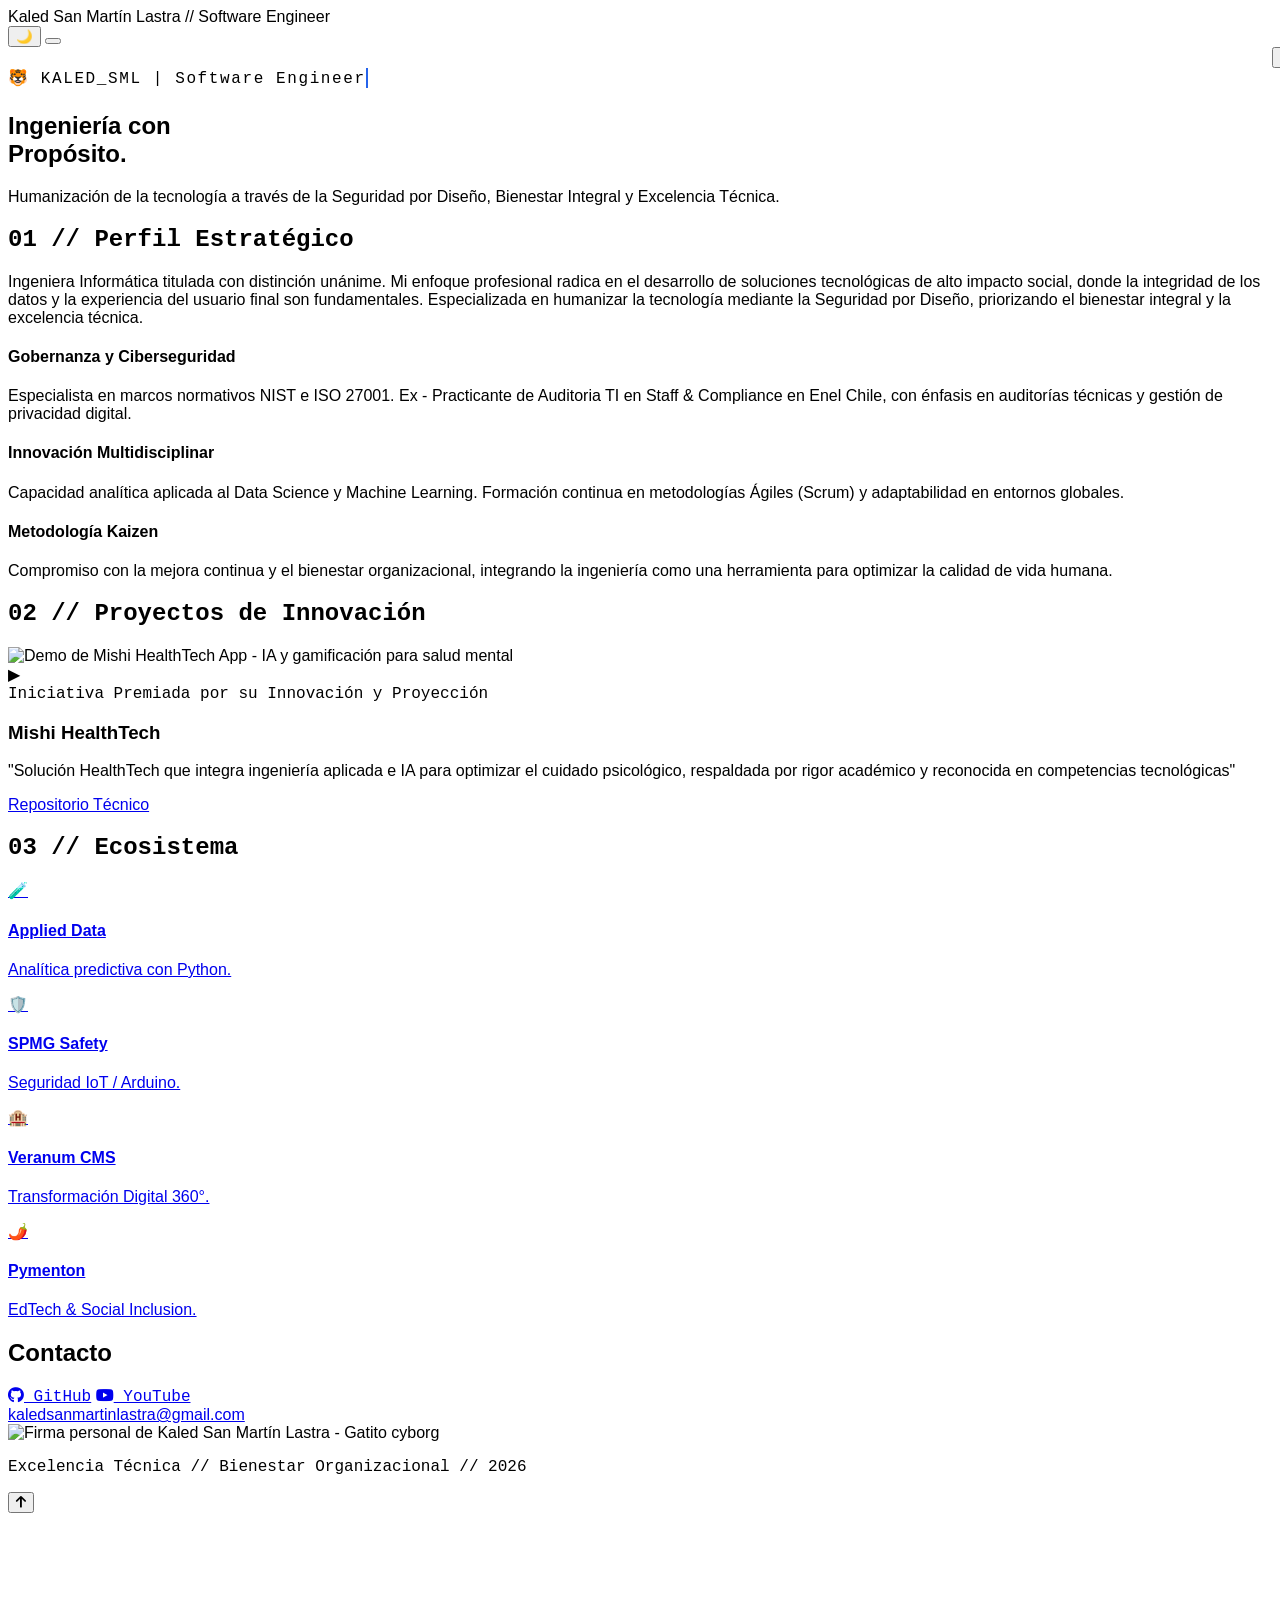
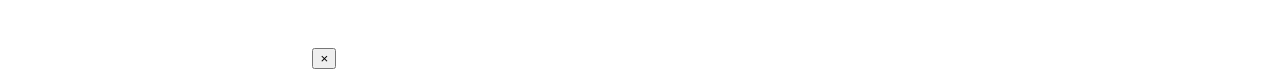
==== index.html @ 6e87f883 "Update index.html" ====
<!DOCTYPE html>
<html lang="es" class="scroll-smooth">
<head>
    <meta name="google-site-verification" content="Euw-0Ri5TtSbGVqYQpgrXWBFCzOU_XBJR-5GvCoIBpc" />
    <meta charset="UTF-8">
    <meta name="viewport" content="width=device-width, initial-scale=1.0">
    <title>Kaled San Martín Lastra — Portafolio Profesional | Ingeniería con Propósito</title>
    <meta name="description" content="Portafolio de Kaled San Martín Lastra, ingeniera altruista especializada en humanizar la tecnología con seguridad por diseño, bienestar y proyectos éticos como Mishi HealthTech.">
    <meta name="keywords" content="ingeniería informática, altruismo tecnológico, seguridad por diseño, bienestar digital, proyectos salud mental, data science ética, desarrollo sostenible, Kaled San Martín Lastra">
    <meta name="author" content="Kaled San Martín Lastra">
    <meta name="robots" content="index, follow">
    <!-- Open Graph para redes sociales -->
    <meta property="og:title" content="Kaled San Martín Lastra — Portafolio Profesional">
    <meta property="og:description" content="Ingeniera altruista que humaniza la tecnología con propósito, bienestar y ética. Proyectos como Mishi HealthTech y más.">
    <meta property="og:image" content="https://tu-imagen-de-portada.jpg"> <!-- Cambia por una imagen real -->
    <meta property="og:url" content="https://tu-dominio.github.io">
    <meta property="og:type" content="website">
    <!-- Twitter Card -->
    <meta name="twitter:card" content="summary_large_image">
    <meta name="twitter:title" content="Kaled San Martín Lastra — Portafolio Profesional">
    <meta name="twitter:description" content="Humanizando la tecnología con altruismo y ética.">
    <meta name="twitter:image" content="https://tu-imagen-de-portada.jpg">
    <script src="https://cdn.tailwindcss.com"></script>
    <link href="https://fonts.googleapis.com" rel="stylesheet">
    <script>
        tailwind.config = {
            darkMode: 'class',
            theme: { extend: { colors: { brand: '#2563eb' } } }
        }
    </script>
    <style>
        body { font-family: 'Inter', sans-serif; transition: background-color 0.3s, color 0.3s; }
        .mono { font-family: 'Fira Code', monospace; }
        .menu-open { transform: translateX(0); }
        .menu-close { transform: translateX(100%); }
        
        /* Animación Typewriter Nativa */
        .typewriter {
            display: inline-block;
            overflow: hidden;
            border-right: .15em solid #2563eb;
            white-space: nowrap;
            margin: 0 auto;
            letter-spacing: .10em;
            animation: 
              typing 3.5s steps(30, end),
              blink-caret .75s step-end infinite;
        }
        @keyframes typing { from { width: 0 } to { width: 100% } }
        @keyframes blink-caret { from, to { border-color: transparent } 50% { border-color: #2563eb; } }
    </style>
</head>
<body class="bg-white text-zinc-900 dark:bg-zinc-950 dark:text-zinc-100">

    <!-- NAV PERSISTENTE -->
    <nav class="fixed top-0 left-0 w-full z-40 p-8 flex justify-between items-center pointer-events-none">
        <div class="pointer-events-auto text-sm font-black uppercase tracking-tighter border-b-2 border-current">
            Kaled San Martín Lastra <span class="text-zinc-400 font-light ml-2">// Software Engineer</span>
        </div>
        <div class="pointer-events-auto flex items-center space-x-4">
            <button onclick="toggleDarkMode()" class="p-2 rounded-full bg-white/90 dark:bg-zinc-900/90 backdrop-blur-sm border border-zinc-200 dark:border-zinc-800 shadow-sm transition-transform hover:scale-110">
                <span id="theme-icon">🌙</span>
            </button>
            <button onclick="toggleMenu()" class="p-2 bg-white dark:bg-zinc-900 rounded-lg border border-zinc-200 dark:border-zinc-800 shadow-lg">
                <div class="w-6 h-0.5 bg-current mb-1.5 transition-all"></div>
                <div class="w-6 h-0.5 bg-current"></div>
            </button>
        </div>
    </nav>

<!-- MENÚ OVERLAY (FONDO SÓLIDO) -->
<div id="menu" class="fixed inset-0 bg-black/60 backdrop-blur-sm z-50 flex flex-col items-center justify-center space-y-8 text-4xl font-bold transition-transform duration-500 menu-close">
    <button onclick="toggleMenu()" class="absolute top-8 right-8 text-white text-3xl font-bold bg-black/50 rounded-full w-12 h-12 flex items-center justify-center hover:bg-black/70 transition">×</button>
    <a href="#inicio" onclick="toggleMenu()" class="hover:text-brand hover:shadow-lg hover:shadow-brand/50 transition-all duration-300 tracking-tighter">Inicio</a>
    <a href="#perfil" onclick="toggleMenu()" class="hover:text-brand hover:shadow-lg hover:shadow-brand/50 transition-all duration-300 tracking-tighter">Perfil Profesional</a>
    <a href="#mishi" onclick="toggleMenu()" class="hover:text-brand hover:shadow-lg hover:shadow-brand/50 transition-all duration-300 tracking-tighter">Mishi (HealthTech)</a>
    <a href="#ecosistema" onclick="toggleMenu()" class="hover:text-brand hover:shadow-lg hover:shadow-brand/50 transition-all duration-300 tracking-tighter">Ecosistema</a>

<a href="cv.html" class="text-xl text-white border-2 border-brand bg-brand/20 px-10 py-3 rounded-full mt-10 hover:bg-brand hover:text-white transition-all duration-300 shadow-lg shadow-brand/30">
    Descargar CV PDF
</a>
</div>

    <main class="max-w-6xl mx-auto px-8">
        
        <!-- HERO SECTION -->
        <section id="inicio" class="pt-48 pb-32 border-b border-zinc-100 dark:border-zinc-900">
            <div class="mb-10 min-h-[40px] flex items-center">
                <span class="typewriter mono text-brand font-bold text-xl md:text-2xl">
                    🐯 KALED_SML | Software Engineer
                </span>
            </div>
            <h1 class="text-7xl md:text-9xl font-extrabold tracking-tighter mb-10 leading-[0.85]">
                Ingeniería con <br> <span class="text-brand italic">Propósito.</span>
            </h1>
            <p class="text-xl md:text-3xl max-w-3xl text-zinc-500 dark:text-zinc-400 font-light leading-relaxed">
                Humanización de la tecnología a través de la Seguridad por Diseño, Bienestar Integral y Excelencia Técnica.
            </p>
        </section>

        <!-- SECCIÓN SOBRE MÍ (TONO PROFESIONAL) -->
        <section id="perfil" class="py-32 border-b border-zinc-100 dark:border-zinc-900">
            <h2 class="mono text-[10px] uppercase tracking-[0.4em] text-zinc-400 mb-16 italic font-bold">01 // Perfil Estratégico</h2>
            <div class="grid md:grid-cols-2 gap-16 items-start">
                <div class="text-2xl font-light leading-relaxed">
                    Ingeniera Informática titulada con distinción unánime. Mi enfoque profesional radica en el desarrollo de soluciones tecnológicas de alto impacto social, donde la integridad de los datos y la experiencia del usuario final son fundamentales. Especializada en humanizar la tecnología mediante la Seguridad por Diseño, priorizando el bienestar integral y la excelencia técnica.
                </div>
                <div class="space-y-12">
                    <div>
                        <h4 class="font-bold text-xs uppercase tracking-[0.2em] text-brand mb-4">Gobernanza y Ciberseguridad</h4>
                        <p class="text-zinc-500 dark:text-zinc-400 text-sm leading-relaxed">Especialista en marcos normativos NIST e ISO 27001. Ex - Practicante de Auditoria TI en Staff & Compliance en Enel Chile, con énfasis en auditorías técnicas y gestión de privacidad digital.</p>
                    </div>
                    <div>
                        <h4 class="font-bold text-xs uppercase tracking-[0.2em] text-brand mb-4">Innovación Multidisciplinar</h4>
                        <p class="text-zinc-500 dark:text-zinc-400 text-sm leading-relaxed">Capacidad analítica aplicada al Data Science y Machine Learning. Formación continua en metodologías Ágiles (Scrum) y adaptabilidad en entornos globales.</p>
                    </div>
                    <div>
                        <h4 class="font-bold text-xs uppercase tracking-[0.2em] text-brand mb-4">Metodología Kaizen</h4>
                        <p class="text-zinc-500 dark:text-zinc-400 text-sm leading-relaxed">Compromiso con la mejora continua y el bienestar organizacional, integrando la ingeniería como una herramienta para optimizar la calidad de vida humana.</p>
                    </div>
                </div>
            </div>
        </section>

        <!-- MISHI (PROYECTO PRINCIPAL) -->
        <section id="mishi" class="py-32">
            <h2 class="mono text-[10px] uppercase tracking-[0.4em] text-zinc-400 mb-16 italic">02 // Proyectos de Innovación</h2>
            <div class="grid md:grid-cols-5 gap-12 items-center">
                <div class="md:col-span-3">
                    <div class="relative overflow-hidden rounded-3xl aspect-video border border-zinc-100 dark:border-zinc-900 shadow-2xl bg-zinc-50 dark:bg-zinc-900 cursor-pointer" onclick="openModal()">
                        <img src="https://img.youtube.com/vi/qPd3npeGM_A/maxresdefault.jpg" alt="Demo de Mishi HealthTech App - IA y gamificación para salud mental" class="absolute inset-0 w-full h-full object-cover">
                        <div class="absolute inset-0 flex items-center justify-center bg-black/10 hover:bg-black/20 transition-all group">
                            <div class="w-20 h-20 bg-white/90 dark:bg-zinc-950/90 rounded-full flex items-center justify-center shadow-2xl group-hover:scale-110 transition-transform">
                                <span class="text-2xl ml-1">▶</span>
                            </div>
                        </div>
                    </div>
                </div>
                <div class="md:col-span-2 space-y-6 text-center md:text-left">
                    <span class="mono text-[10px] text-brand font-bold uppercase tracking-widest bg-blue-50 dark:bg-blue-900/20 px-3 py-1 rounded">Iniciativa Premiada por su Innovación y Proyección</span>
                    <h3 class="text-5xl font-bold tracking-tighter leading-tight">Mishi HealthTech</h3>
                    <p class="text-zinc-500 dark:text-zinc-400 text-lg italic leading-relaxed">
                        "Solución HealthTech que integra ingeniería aplicada e IA para optimizar el cuidado psicológico, respaldada por rigor académico y reconocida en competencias tecnológicas"
                    </p>
                    <a href="https://github.com/KaledSML/Mishi-HealthTech-App" target="_blank" class="inline-block px-10 py-3 bg-brand text-white rounded-full font-bold hover:bg-blue-700 transition shadow-lg shadow-brand/20">Repositorio Técnico</a>
                </div>
            </div>
        </section>

        <!-- OTROS PROYECTOS (GRID) -->
    <section id="ecosistema" class="py-24 border-t border-zinc-100 dark:border-zinc-900">
        <h2 class="mono text-[10px] uppercase tracking-[0.4em] text-zinc-400 mb-12 italic">03 // Ecosistema</h2>
        <div class="grid md:grid-cols-2 lg:grid-cols-4 gap-6">
            <a href="https://github.com/KaledSML/Applied-Data-Science" target="_blank" class="group p-8 border border-zinc-100 dark:border-zinc-900 rounded-2xl hover:border-brand hover:shadow-2xl hover:shadow-brand/20 transition-all duration-300 bg-gradient-to-br from-zinc-50/20 to-zinc-100/20 dark:from-zinc-900/10 dark:to-zinc-800/10 hover:scale-105">
                <div class="text-center">
                <div class="text-4xl mb-4 group-hover:animate-bounce">🧪</div>
                <h4 class="font-bold mb-2 group-hover:text-brand transition-colors">Applied Data</h4>
                <p class="text-xs text-zinc-500 dark:text-zinc-400 italic leading-relaxed">Analítica predictiva con Python.</p>
            </div>
        </a>
        <a href="https://github.com/KaledSML/SPMG-Arduino-Safety-System" target="_blank" class="group p-8 border border-zinc-100 dark:border-zinc-900 rounded-2xl hover:border-brand hover:shadow-2xl hover:shadow-brand/20 transition-all duration-300 bg-gradient-to-br from-zinc-50/20 to-zinc-100/20 dark:from-zinc-900/10 dark:to-zinc-800/10 hover:scale-105">
            <div class="text-center">
                <div class="text-4xl mb-4 group-hover:animate-bounce">🛡️</div>
                <h4 class="font-bold mb-2 group-hover:text-brand transition-colors">SPMG Safety</h4>
                <p class="text-xs text-zinc-500 dark:text-zinc-400 italic leading-relaxed">Seguridad IoT / Arduino.</p>
            </div>
        </a>
        <a href="https://github.com/KaledSML/veranum-hotel-management" target="_blank" class="group p-8 border border-zinc-100 dark:border-zinc-900 rounded-2xl hover:border-brand hover:shadow-2xl hover:shadow-brand/20 transition-all duration-300 bg-gradient-to-br from-zinc-50/20 to-zinc-100/20 dark:from-zinc-900/10 dark:to-zinc-800/10 hover:scale-105">
            <div class="text-center">
                <div class="text-4xl mb-4 group-hover:animate-bounce">🏨</div>
                <h4 class="font-bold mb-2 group-hover:text-brand transition-colors">Veranum CMS</h4>
                <p class="text-xs text-zinc-500 dark:text-zinc-400 italic leading-relaxed">Transformación Digital 360°.</p>
            </div>
        </a>
        <a href="https://github.com/KaledSML/pymenton-edtech-platform" target="_blank" class="group p-8 border border-zinc-100 dark:border-zinc-900 rounded-2xl hover:border-brand hover:shadow-2xl hover:shadow-brand/20 transition-all duration-300 bg-gradient-to-br from-zinc-50/20 to-zinc-100/20 dark:from-zinc-900/10 dark:to-zinc-800/10 hover:scale-105">
            <div class="text-center">
                <div class="text-4xl mb-4 group-hover:animate-bounce">🌶️</div>
                <h4 class="font-bold mb-2 group-hover:text-brand transition-colors">Pymenton</h4>
                <p class="text-xs text-zinc-500 dark:text-zinc-400 italic leading-relaxed">EdTech & Social Inclusion.</p>
            </div>
        </a>
    </div>
</section>
        
    </main>


    
    <!-- FOOTER -->
    <footer class="py-24 bg-gradient-to-t from-zinc-100 to-white dark:from-zinc-900 dark:to-zinc-950 border-t border-zinc-100 dark:border-zinc-900 text-center px-8 animate-fade-in">
        <h2 class="text-4xl md:text-6xl font-extrabold tracking-tighter mb-12 text-brand">Contacto</h2>
        <div class="flex justify-center space-x-12 mb-16">
            <a href="https://github.com/KaledSML" target="_blank" class="text-zinc-500 hover:text-black dark:hover:text-white hover:scale-110 transition-all duration-300 text-sm mono uppercase tracking-widest"><i class="fab fa-github"></i> GitHub</a>
            <a href="https://www.youtube.com/@KaledSML" target="_blank" class="text-zinc-500 hover:text-red-600 hover:scale-110 transition-all duration-300 text-sm mono uppercase tracking-widest"><i class="fab fa-youtube"></i> YouTube</a>
        </div>
        <a href="mailto:kaledsanmartinlastra@gmail.com" class="text-xl md:text-2xl font-light border-b-2 border-brand pb-2 hover:bg-brand hover:text-white hover:shadow-lg hover:shadow-brand/50 transition-all duration-300 px-4 rounded">kaledsanmartinlastra@gmail.com</a>
        <div class="mt-20 flex items-center justify-center space-x-4">
            <img src="https://github.com/KaledSML.png" alt="Firma personal de Kaled San Martín Lastra - Gatito cyborg" class="w-8 h-8 rounded-full border border-brand">
            <p class="mono text-[10px] text-zinc-400 tracking-[0.6em] uppercase">Excelencia Técnica // Bienestar Organizacional // 2026</p>
        </div>
    </footer>

<!-- BOTÓN SCROLL TO TOP -->
<button id="scrollToTop" onclick="scrollToTop()" class="fixed bottom-8 right-8 p-3 bg-zinc-200 dark:bg-zinc-700 text-zinc-600 dark:text-zinc-300 rounded-full shadow-md hover:bg-zinc-300 dark:hover:bg-zinc-600 hover:shadow-lg transition-all duration-200 opacity-0 pointer-events-none">
    <i class="fas fa-arrow-up text-sm"></i>
</button>

    <script>
        // Función para mostrar/ocultar el botón al hacer scroll
        window.addEventListener('scroll', function() {
            const button = document.getElementById('scrollToTop');
            if (window.scrollY > 300) { // Aparece después de 300px de scroll
                button.classList.remove('opacity-0', 'pointer-events-none');
                button.classList.add('opacity-100', 'pointer-events-auto');
            } else {
                button.classList.remove('opacity-100', 'pointer-events-auto');
                button.classList.add('opacity-0', 'pointer-events-none');
            }
        });

        // Función para hacer scroll to top
        function scrollToTop() {
            window.scrollTo({ top: 0, behavior: 'smooth' });
        }
    </script>

    <!-- MODAL PARA VIDEO -->
    <div id="videoModal" class="fixed inset-0 bg-black/80 z-50 flex items-center justify-center hidden">
        <div class="relative w-full max-w-4xl aspect-video bg-black rounded-3xl overflow-hidden">
            <iframe id="videoIframe" src="" title="Demo de Mishi HealthTech App" frameborder="0" allow="accelerometer; autoplay; clipboard-write; encrypted-media; gyroscope; picture-in-picture; web-share" referrerpolicy="strict-origin-when-cross-origin" allowfullscreen class="w-full h-full"></iframe>
            <button onclick="closeModal()" class="absolute top-4 right-4 text-white text-2xl font-bold bg-black/50 rounded-full w-10 h-10 flex items-center justify-center hover:bg-black/70 transition">×</button>
        </div>
    </div>

    <!-- ICONOS -->
    <link rel="stylesheet" href="https://cdnjs.cloudflare.com/ajax/libs/font-awesome/6.0.0/css/all.min.css">

    <script>
        function toggleDarkMode() {
            const html = document.documentElement;
            const icon = document.getElementById('theme-icon');
            if (html.classList.contains('dark')) {
                html.classList.remove('dark');
                icon.innerText = '🌙';
                localStorage.theme = 'light';
            } else {
                html.classList.add('dark');
                icon.innerText = '☀️';
                localStorage.theme = 'dark';
            }
        }
        function toggleMenu() {
            const menu = document.getElementById('menu');
            menu.classList.toggle('menu-close');
            menu.classList.toggle('menu-open');
        }
        function openModal() {
            const modal = document.getElementById('videoModal');
            const iframe = document.getElementById('videoIframe');
            iframe.src = 'https://www.youtube.com/embed/qPd3npeGM_A?si=Tt5i3rxGbwHo2TWi&autoplay=1';
            modal.classList.remove('hidden');
        }
        function closeModal() {
            const modal = document.getElementById('videoModal');
            const iframe = document.getElementById('videoIframe');
            iframe.src = '';
            modal.classList.add('hidden');
        }
        if (localStorage.theme === 'dark' || (!('theme' in localStorage) && window.matchMedia('(prefers-color-scheme: dark)').matches)) {
            document.documentElement.classList.add('dark');
            document.getElementById('theme-icon').innerText = '☀️';
        }
    </script>
</body>
</html>
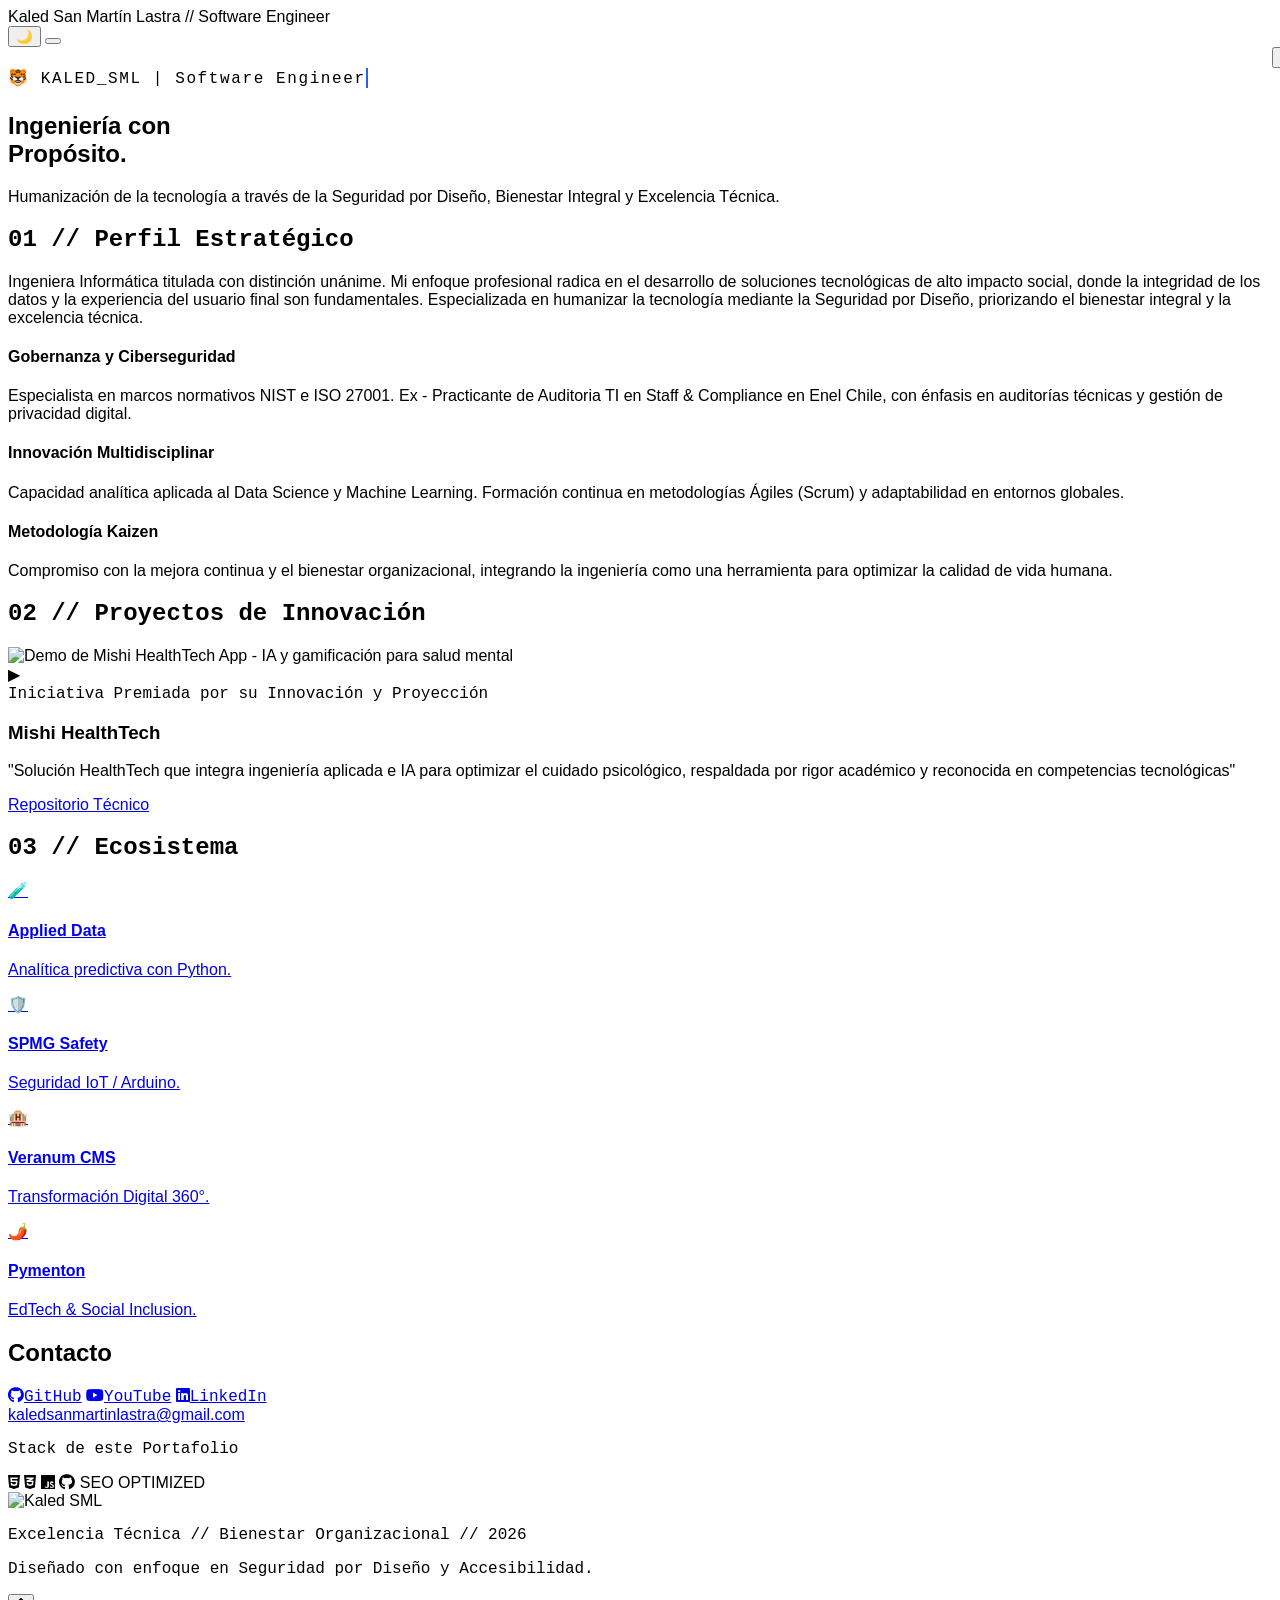
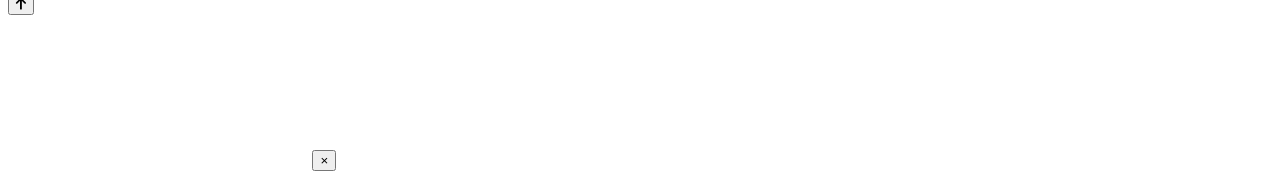
==== commit e56a0f47: "Update index.html" ====
--- a/index.html
+++ b/index.html
@@ -187,16 +187,36 @@
 
     
     <!-- FOOTER -->
-    <footer class="py-24 bg-gradient-to-t from-zinc-100 to-white dark:from-zinc-900 dark:to-zinc-950 border-t border-zinc-100 dark:border-zinc-900 text-center px-8 animate-fade-in">
+    <footer class="py-24 bg-gradient-to-t from-zinc-100 to-white dark:from-zinc-900 dark:to-zinc-950 border-t border-zinc-100 dark:border-zinc-900 text-center px-8">
         <h2 class="text-4xl md:text-6xl font-extrabold tracking-tighter mb-12 text-brand">Contacto</h2>
+        
         <div class="flex justify-center space-x-12 mb-16">
-            <a href="https://github.com/KaledSML" target="_blank" class="text-zinc-500 hover:text-black dark:hover:text-white hover:scale-110 transition-all duration-300 text-sm mono uppercase tracking-widest"><i class="fab fa-github"></i> GitHub</a>
-            <a href="https://www.youtube.com/@KaledSML" target="_blank" class="text-zinc-500 hover:text-red-600 hover:scale-110 transition-all duration-300 text-sm mono uppercase tracking-widest"><i class="fab fa-youtube"></i> YouTube</a>
-        </div>
-        <a href="mailto:kaledsanmartinlastra@gmail.com" class="text-xl md:text-2xl font-light border-b-2 border-brand pb-2 hover:bg-brand hover:text-white hover:shadow-lg hover:shadow-brand/50 transition-all duration-300 px-4 rounded">kaledsanmartinlastra@gmail.com</a>
-        <div class="mt-20 flex items-center justify-center space-x-4">
-            <img src="https://github.com/KaledSML.png" alt="Firma personal de Kaled San Martín Lastra - Gatito cyborg" class="w-8 h-8 rounded-full border border-brand">
-            <p class="mono text-[10px] text-zinc-400 tracking-[0.6em] uppercase">Excelencia Técnica // Bienestar Organizacional // 2026</p>
+            <a href="https://github.com/KaledSML" target="_blank" class="text-zinc-500 hover:text-black dark:hover:text-white hover:scale-110 transition-all duration-300 text-sm mono uppercase tracking-widest"><i class="fab fa-github mr-2"></i>GitHub</a>
+            <a href="https://www.youtube.com/@KaledSML" target="_blank" class="text-zinc-500 hover:text-red-600 hover:scale-110 transition-all duration-300 text-sm mono uppercase tracking-widest"><i class="fab fa-youtube mr-2"></i>YouTube</a>
+            <a href="https://linkedin.com/in/tu-usuario" target="_blank" class="text-zinc-500 hover:text-blue-700 hover:scale-110 transition-all duration-300 text-sm mono uppercase tracking-widest"><i class="fab fa-linkedin mr-2"></i>LinkedIn</a>
+        </div>
+
+        <a href="mailto:kaledsanmartinlastra@gmail.com" class="text-xl md:text-2xl font-light border-b-2 border-brand pb-2 hover:bg-brand hover:text-white hover:shadow-lg hover:shadow-brand/50 transition-all duration-300 px-4 rounded">
+            kaledsanmartinlastra@gmail.com
+        </a>
+
+        <div class="mt-24 pt-8 border-t border-zinc-200 dark:border-zinc-800 max-w-2xl mx-auto">
+            <p class="mono text-[10px] text-zinc-400 tracking-[0.2em] uppercase mb-4">Stack de este Portafolio</p>
+            <div class="flex justify-center items-center space-x-6 grayscale opacity-60 hover:grayscale-0 hover:opacity-100 transition-all duration-500">
+                <span title="HTML5"><i class="fab fa-html5 text-2xl"></i></span>
+                <span title="Tailwind CSS"><i class="fab fa-css3-alt text-2xl"></i></span>
+                <span title="JavaScript (Vanilla)"><i class="fab fa-js text-2xl"></i></span>
+                <span title="Git / GitHub Pages"><i class="fab fa-github text-2xl"></i></span>
+                <span class="text-[10px] font-bold border border-zinc-400 px-2 py-0.5 rounded">SEO OPTIMIZED</span>
+            </div>
+        </div>
+
+        <div class="mt-12 flex flex-col items-center justify-center space-y-4">
+            <div class="flex items-center space-x-4">
+                <img src="https://github.com/KaledSML.png" alt="Kaled SML" class="w-10 h-10 rounded-full border-2 border-brand p-0.5">
+                <p class="mono text-[10px] text-zinc-400 tracking-[0.6em] uppercase">Excelencia Técnica // Bienestar Organizacional // 2026</p>
+            </div>
+            <p class="text-[9px] text-zinc-500 mono">Diseñado con enfoque en <span class="text-brand">Seguridad por Diseño</span> y Accesibilidad.</p>
         </div>
     </footer>
 
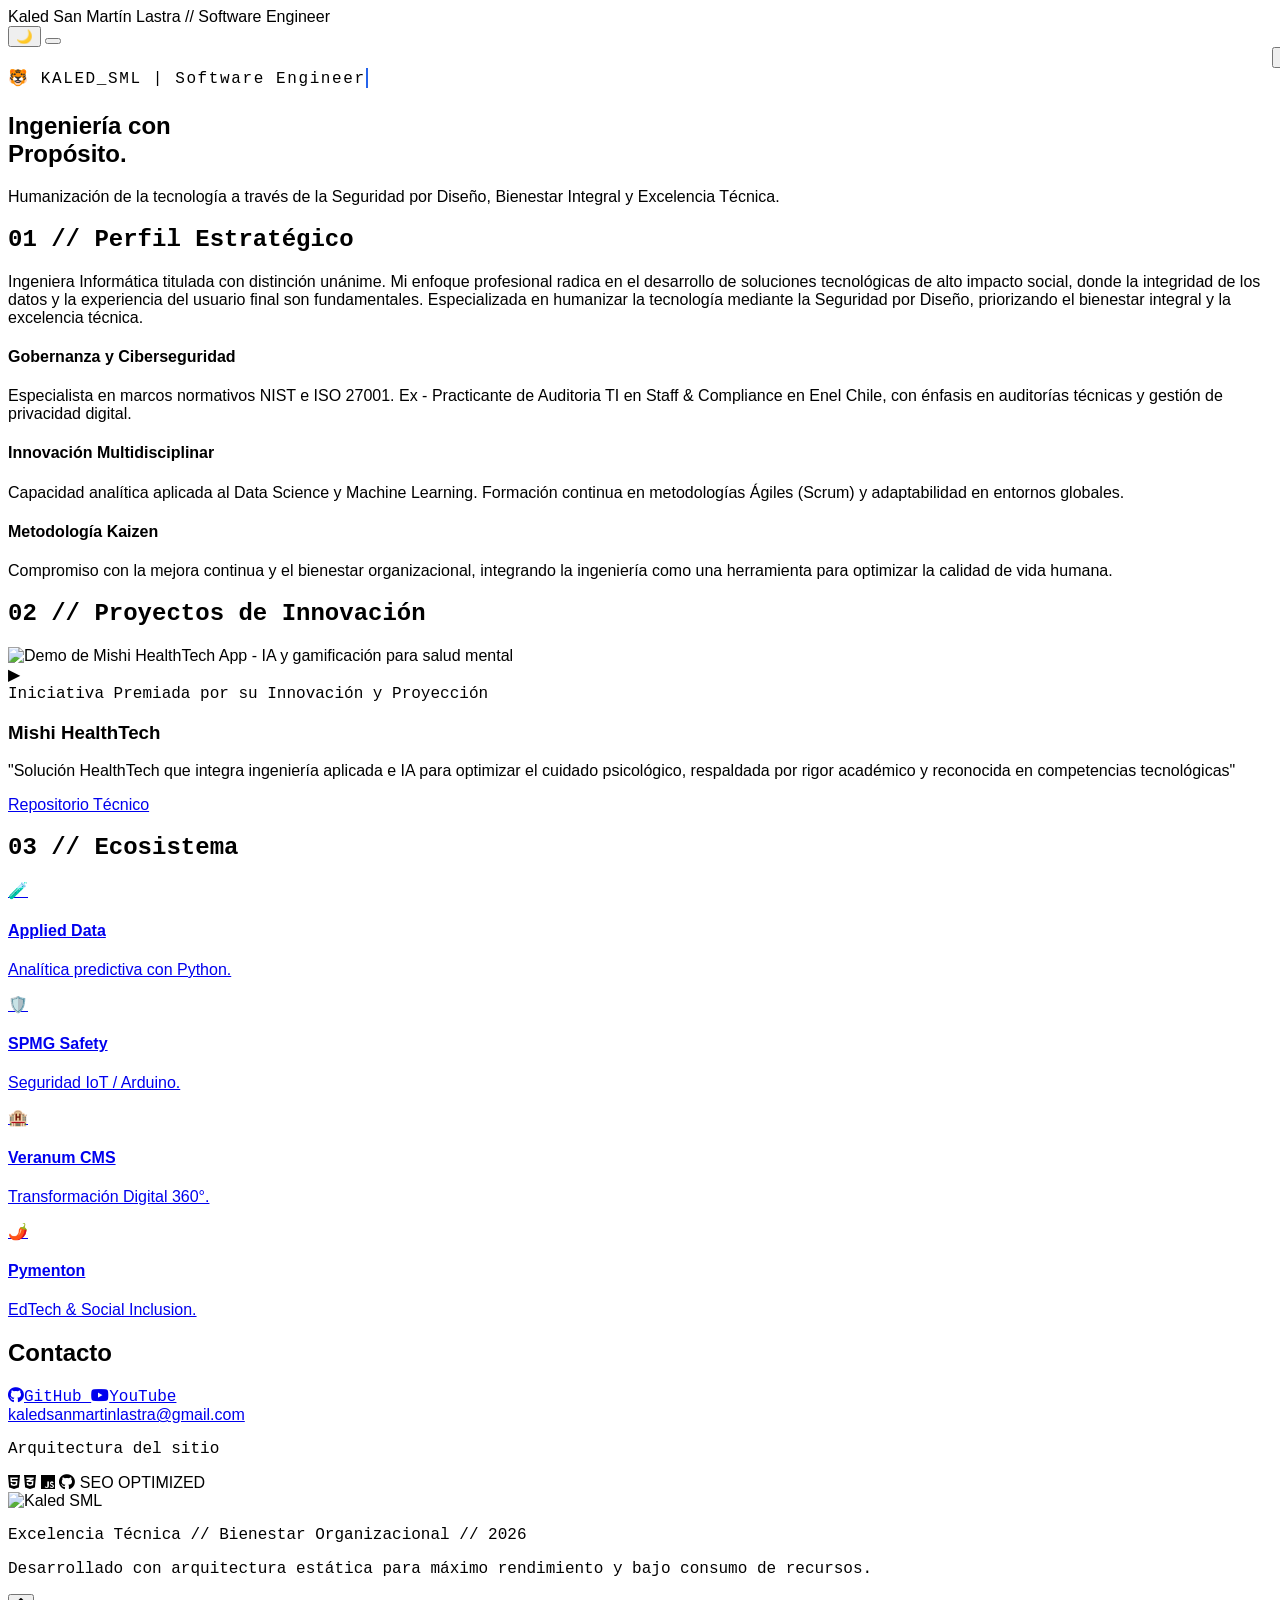
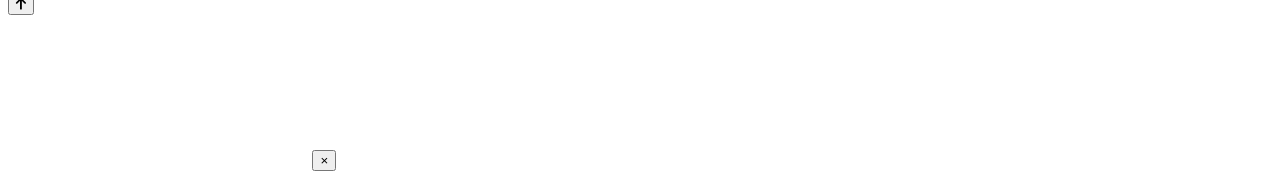
==== commit b91b9d03: "Update index.html" ====
--- a/index.html
+++ b/index.html
@@ -185,15 +185,17 @@
     </main>
 
 
-    
-    <!-- FOOTER -->
-    <footer class="py-24 bg-gradient-to-t from-zinc-100 to-white dark:from-zinc-900 dark:to-zinc-950 border-t border-zinc-100 dark:border-zinc-900 text-center px-8">
+<!-- FOOTER -->    
+<footer class="py-24 bg-gradient-to-t from-zinc-100 to-white dark:from-zinc-900 dark:to-zinc-950 border-t border-zinc-100 dark:border-zinc-900 text-center px-8">
         <h2 class="text-4xl md:text-6xl font-extrabold tracking-tighter mb-12 text-brand">Contacto</h2>
         
-        <div class="flex justify-center space-x-12 mb-16">
-            <a href="https://github.com/KaledSML" target="_blank" class="text-zinc-500 hover:text-black dark:hover:text-white hover:scale-110 transition-all duration-300 text-sm mono uppercase tracking-widest"><i class="fab fa-github mr-2"></i>GitHub</a>
-            <a href="https://www.youtube.com/@KaledSML" target="_blank" class="text-zinc-500 hover:text-red-600 hover:scale-110 transition-all duration-300 text-sm mono uppercase tracking-widest"><i class="fab fa-youtube mr-2"></i>YouTube</a>
-            <a href="https://linkedin.com/in/tu-usuario" target="_blank" class="text-zinc-500 hover:text-blue-700 hover:scale-110 transition-all duration-300 text-sm mono uppercase tracking-widest"><i class="fab fa-linkedin mr-2"></i>LinkedIn</a>
+        <div class="flex justify-center space-x-16 mb-16">
+            <a href="https://github.com/KaledSML" target="_blank" class="text-zinc-500 hover:text-black dark:hover:text-white hover:scale-110 transition-all duration-300 text-sm mono uppercase tracking-widest flex items-center">
+                <i class="fab fa-github mr-2 text-lg"></i>GitHub
+            </a>
+            <a href="https://www.youtube.com/@KaledSML" target="_blank" class="text-zinc-500 hover:text-red-600 hover:scale-110 transition-all duration-300 text-sm mono uppercase tracking-widest flex items-center">
+                <i class="fab fa-youtube mr-2 text-lg"></i>YouTube
+            </a>
         </div>
 
         <a href="mailto:kaledsanmartinlastra@gmail.com" class="text-xl md:text-2xl font-light border-b-2 border-brand pb-2 hover:bg-brand hover:text-white hover:shadow-lg hover:shadow-brand/50 transition-all duration-300 px-4 rounded">
@@ -201,13 +203,13 @@
         </a>
 
         <div class="mt-24 pt-8 border-t border-zinc-200 dark:border-zinc-800 max-w-2xl mx-auto">
-            <p class="mono text-[10px] text-zinc-400 tracking-[0.2em] uppercase mb-4">Stack de este Portafolio</p>
-            <div class="flex justify-center items-center space-x-6 grayscale opacity-60 hover:grayscale-0 hover:opacity-100 transition-all duration-500">
+            <p class="mono text-[10px] text-zinc-400 tracking-[0.2em] uppercase mb-4">Arquitectura del sitio</p>
+            <div class="flex justify-center items-center space-x-8 grayscale opacity-60 hover:grayscale-0 hover:opacity-100 transition-all duration-500">
                 <span title="HTML5"><i class="fab fa-html5 text-2xl"></i></span>
                 <span title="Tailwind CSS"><i class="fab fa-css3-alt text-2xl"></i></span>
                 <span title="JavaScript (Vanilla)"><i class="fab fa-js text-2xl"></i></span>
                 <span title="Git / GitHub Pages"><i class="fab fa-github text-2xl"></i></span>
-                <span class="text-[10px] font-bold border border-zinc-400 px-2 py-0.5 rounded">SEO OPTIMIZED</span>
+                <span class="text-[10px] font-bold border border-zinc-400 px-2 py-0.5 rounded tracking-tighter">SEO OPTIMIZED</span>
             </div>
         </div>
 
@@ -216,10 +218,11 @@
                 <img src="https://github.com/KaledSML.png" alt="Kaled SML" class="w-10 h-10 rounded-full border-2 border-brand p-0.5">
                 <p class="mono text-[10px] text-zinc-400 tracking-[0.6em] uppercase">Excelencia Técnica // Bienestar Organizacional // 2026</p>
             </div>
-            <p class="text-[9px] text-zinc-500 mono">Diseñado con enfoque en <span class="text-brand">Seguridad por Diseño</span> y Accesibilidad.</p>
+            <p class="text-[9px] text-zinc-500 mono italic">Desarrollado con arquitectura estática para máximo rendimiento y bajo consumo de recursos.</p>
         </div>
     </footer>
 
+    
 <!-- BOTÓN SCROLL TO TOP -->
 <button id="scrollToTop" onclick="scrollToTop()" class="fixed bottom-8 right-8 p-3 bg-zinc-200 dark:bg-zinc-700 text-zinc-600 dark:text-zinc-300 rounded-full shadow-md hover:bg-zinc-300 dark:hover:bg-zinc-600 hover:shadow-lg transition-all duration-200 opacity-0 pointer-events-none">
     <i class="fas fa-arrow-up text-sm"></i>
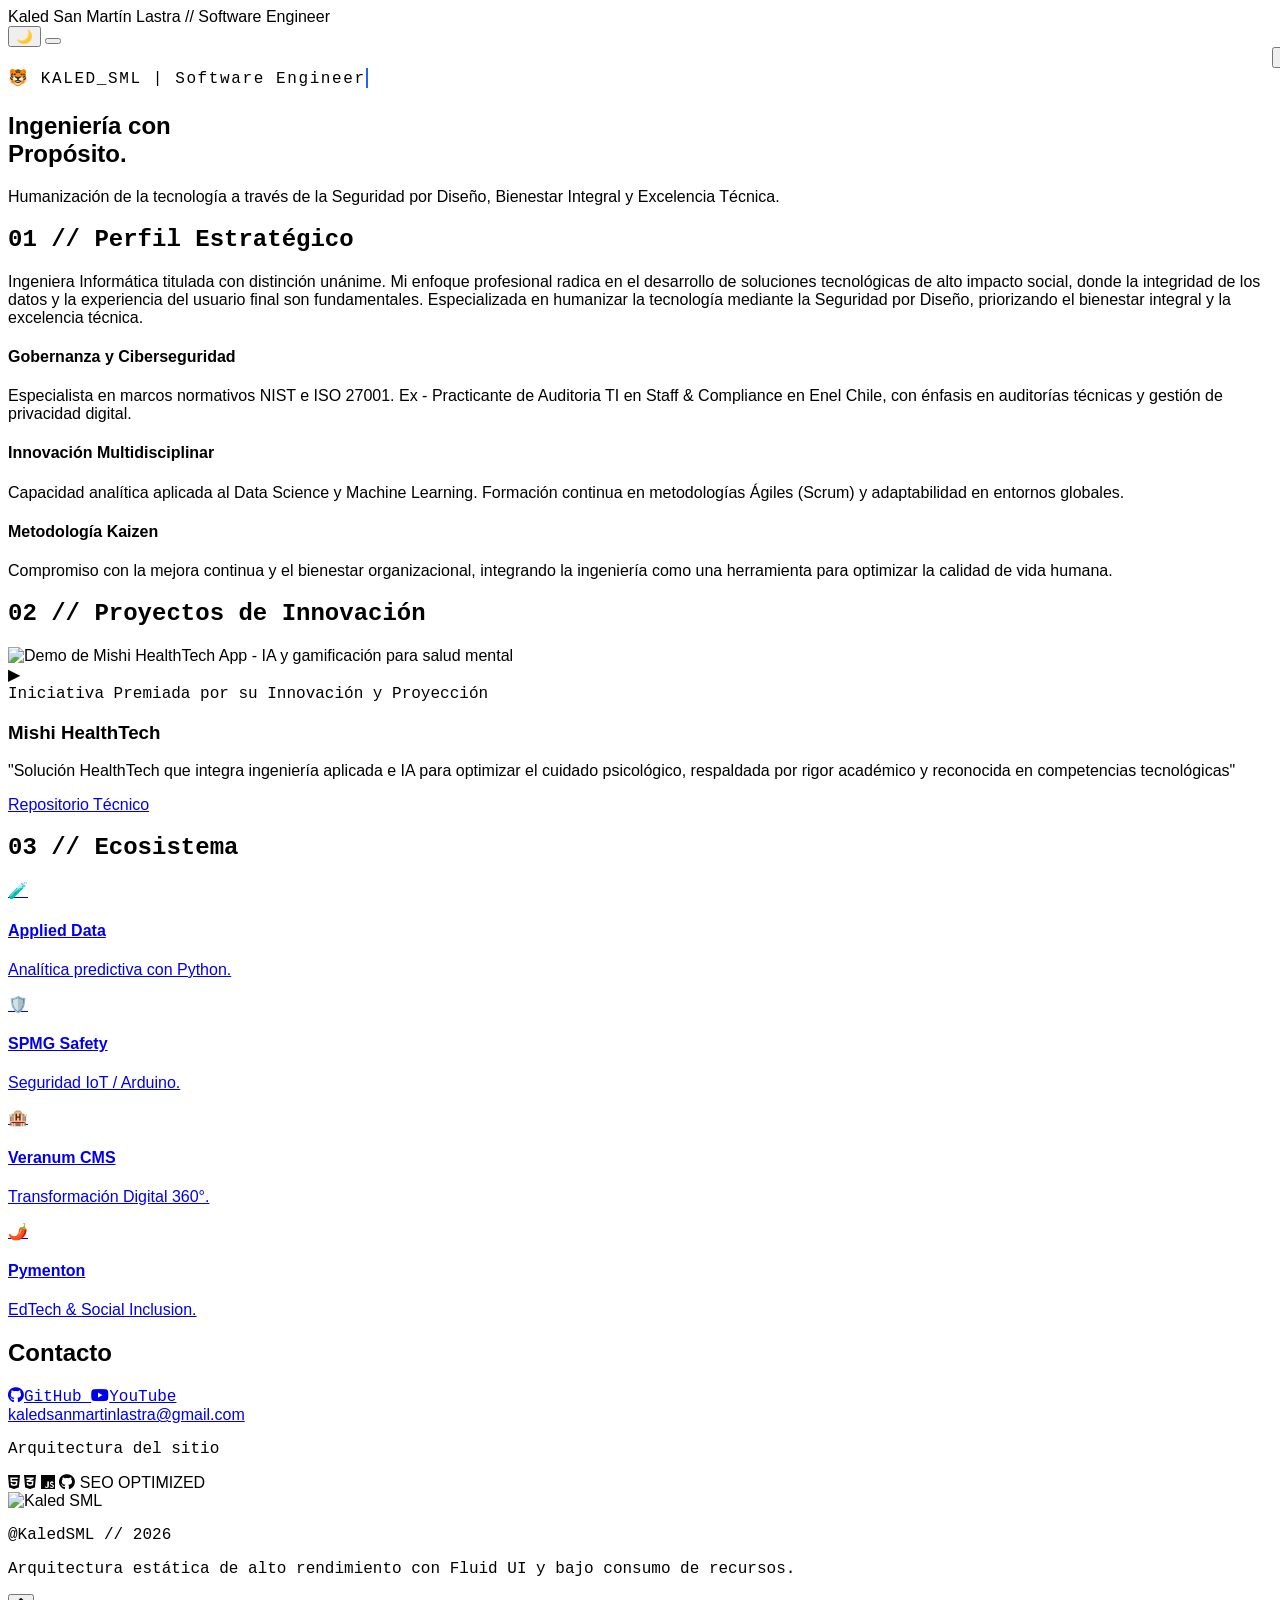
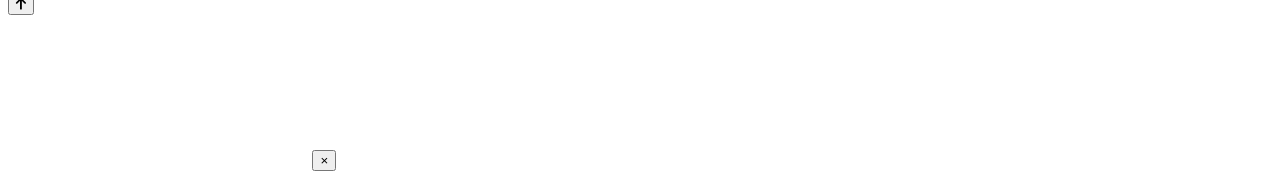
==== commit 06a76826: "Update index.html" ====
--- a/index.html
+++ b/index.html
@@ -216,9 +216,9 @@
         <div class="mt-12 flex flex-col items-center justify-center space-y-4">
             <div class="flex items-center space-x-4">
                 <img src="https://github.com/KaledSML.png" alt="Kaled SML" class="w-10 h-10 rounded-full border-2 border-brand p-0.5">
-                <p class="mono text-[10px] text-zinc-400 tracking-[0.6em] uppercase">Excelencia Técnica // Bienestar Organizacional // 2026</p>
-            </div>
-            <p class="text-[9px] text-zinc-500 mono italic">Desarrollado con arquitectura estática para máximo rendimiento y bajo consumo de recursos.</p>
+                <p class="mono text-[10px] text-zinc-400 tracking-[0.6em] uppercase">@KaledSML // 2026</p>
+            </div>
+            <p class="text-[9px] text-zinc-500 mono italic"> Arquitectura estática de alto rendimiento con <span class="text-brand font-bold italic text-[8px]">Fluid UI</span> y bajo consumo de recursos. </p>
         </div>
     </footer>
 
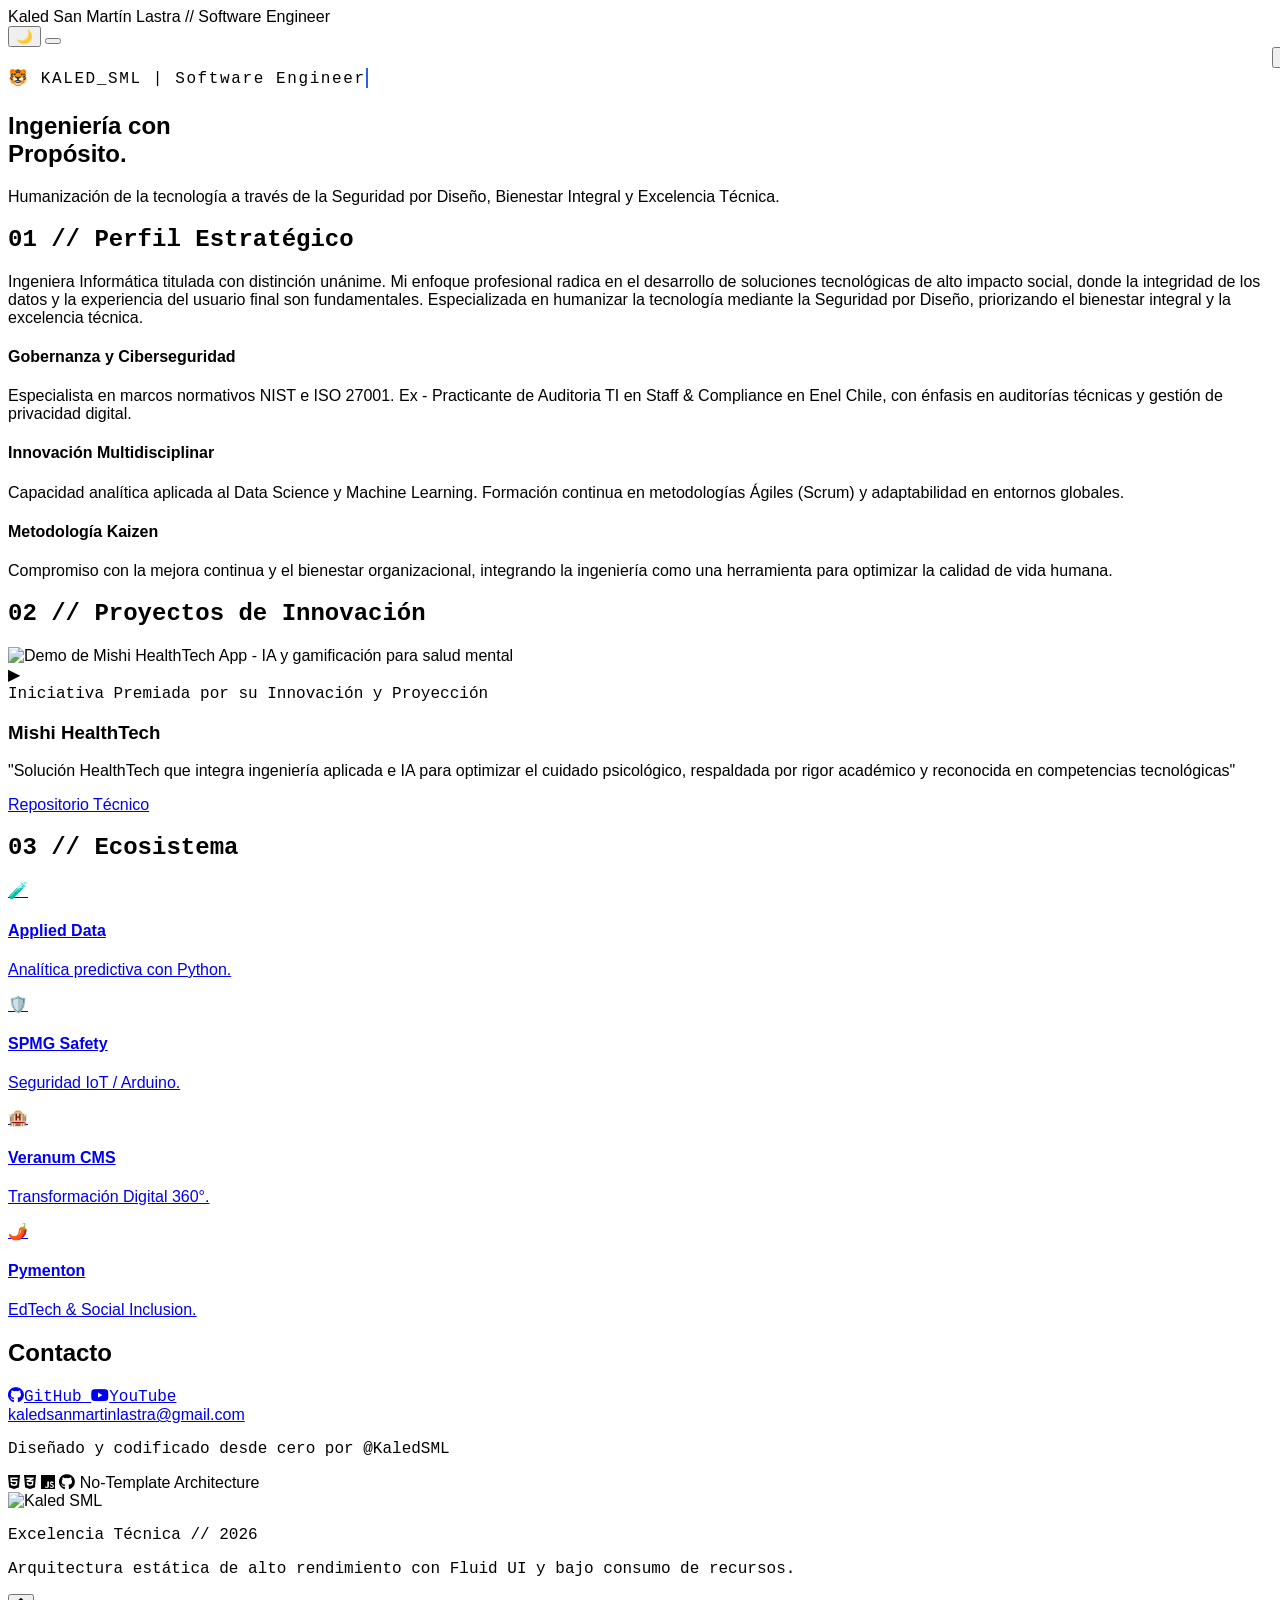
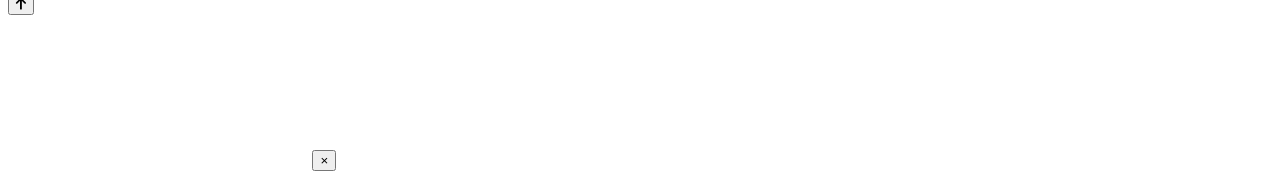
==== commit fee30086: "Update index.html" ====
--- a/index.html
+++ b/index.html
@@ -187,40 +187,44 @@
 
 <!-- FOOTER -->    
 <footer class="py-24 bg-gradient-to-t from-zinc-100 to-white dark:from-zinc-900 dark:to-zinc-950 border-t border-zinc-100 dark:border-zinc-900 text-center px-8">
-        <h2 class="text-4xl md:text-6xl font-extrabold tracking-tighter mb-12 text-brand">Contacto</h2>
-        
-        <div class="flex justify-center space-x-16 mb-16">
-            <a href="https://github.com/KaledSML" target="_blank" class="text-zinc-500 hover:text-black dark:hover:text-white hover:scale-110 transition-all duration-300 text-sm mono uppercase tracking-widest flex items-center">
-                <i class="fab fa-github mr-2 text-lg"></i>GitHub
-            </a>
-            <a href="https://www.youtube.com/@KaledSML" target="_blank" class="text-zinc-500 hover:text-red-600 hover:scale-110 transition-all duration-300 text-sm mono uppercase tracking-widest flex items-center">
-                <i class="fab fa-youtube mr-2 text-lg"></i>YouTube
-            </a>
-        </div>
-
-        <a href="mailto:kaledsanmartinlastra@gmail.com" class="text-xl md:text-2xl font-light border-b-2 border-brand pb-2 hover:bg-brand hover:text-white hover:shadow-lg hover:shadow-brand/50 transition-all duration-300 px-4 rounded">
-            kaledsanmartinlastra@gmail.com
-        </a>
-
-        <div class="mt-24 pt-8 border-t border-zinc-200 dark:border-zinc-800 max-w-2xl mx-auto">
-            <p class="mono text-[10px] text-zinc-400 tracking-[0.2em] uppercase mb-4">Arquitectura del sitio</p>
-            <div class="flex justify-center items-center space-x-8 grayscale opacity-60 hover:grayscale-0 hover:opacity-100 transition-all duration-500">
-                <span title="HTML5"><i class="fab fa-html5 text-2xl"></i></span>
-                <span title="Tailwind CSS"><i class="fab fa-css3-alt text-2xl"></i></span>
-                <span title="JavaScript (Vanilla)"><i class="fab fa-js text-2xl"></i></span>
-                <span title="Git / GitHub Pages"><i class="fab fa-github text-2xl"></i></span>
-                <span class="text-[10px] font-bold border border-zinc-400 px-2 py-0.5 rounded tracking-tighter">SEO OPTIMIZED</span>
-            </div>
-        </div>
-
-        <div class="mt-12 flex flex-col items-center justify-center space-y-4">
-            <div class="flex items-center space-x-4">
-                <img src="https://github.com/KaledSML.png" alt="Kaled SML" class="w-10 h-10 rounded-full border-2 border-brand p-0.5">
-                <p class="mono text-[10px] text-zinc-400 tracking-[0.6em] uppercase">@KaledSML // 2026</p>
-            </div>
-            <p class="text-[9px] text-zinc-500 mono italic"> Arquitectura estática de alto rendimiento con <span class="text-brand font-bold italic text-[8px]">Fluid UI</span> y bajo consumo de recursos. </p>
-        </div>
-    </footer>
+    <h2 class="text-4xl md:text-6xl font-extrabold tracking-tighter mb-12 text-brand">Contacto</h2>
+    
+    <div class="flex justify-center space-x-16 mb-16">
+        <a href="https://github.com/KaledSML" target="_blank" class="text-zinc-500 hover:text-black dark:hover:text-white hover:scale-110 transition-all duration-300 text-sm mono uppercase tracking-widest flex items-center">
+            <i class="fab fa-github mr-2 text-lg"></i>GitHub
+        </a>
+        <a href="https://www.youtube.com/@KaledSML" target="_blank" class="text-zinc-500 hover:text-red-600 hover:scale-110 transition-all duration-300 text-sm mono uppercase tracking-widest flex items-center">
+            <i class="fab fa-youtube mr-2 text-lg"></i>YouTube
+        </a>
+    </div>
+
+    <a href="mailto:kaledsanmartinlastra@gmail.com" class="text-xl md:text-2xl font-light border-b-2 border-brand pb-2 hover:bg-brand hover:text-white hover:shadow-lg hover:shadow-brand/50 transition-all duration-300 px-4 rounded">
+        kaledsanmartinlastra@gmail.com
+    </a>
+
+    <div class="mt-24 pt-8 border-t border-zinc-200 dark:border-zinc-800 max-w-2xl mx-auto">
+        <p class="mono text-[10px] text-zinc-400 tracking-[0.2em] uppercase mb-4">
+            Diseñado y codificado desde cero por @KaledSML
+        </p>
+        <div class="flex justify-center items-center space-x-8 grayscale opacity-60 hover:grayscale-0 hover:opacity-100 transition-all duration-500">
+            <span title="HTML5"><i class="fab fa-html5 text-2xl"></i></span>
+            <span title="Tailwind CSS"><i class="fab fa-css3-alt text-2xl"></i></span>
+            <span title="JavaScript (Vanilla)"><i class="fab fa-js text-2xl"></i></span>
+            <span title="Git / GitHub Pages"><i class="fab fa-github text-2xl"></i></span>
+            <span class="text-[10px] font-bold border border-zinc-400 px-2 py-0.5 rounded tracking-tighter uppercase">No-Template Architecture</span>
+        </div>
+    </div>
+
+    <div class="mt-12 flex flex-col items-center justify-center space-y-4">
+        <div class="flex items-center space-x-4">
+            <img src="https://github.com/KaledSML.png" alt="Kaled SML" class="w-10 h-10 rounded-full border-2 border-brand p-0.5">
+            <p class="mono text-[10px] text-zinc-400 tracking-[0.6em] uppercase">Excelencia Técnica // 2026</p>
+        </div>
+        <p class="text-[9px] text-zinc-500 mono italic">
+            Arquitectura estática de alto rendimiento con <span class="text-brand font-bold italic text-[8px]">Fluid UI</span> y bajo consumo de recursos.
+        </p>
+    </div>
+</footer>
 
     
 <!-- BOTÓN SCROLL TO TOP -->
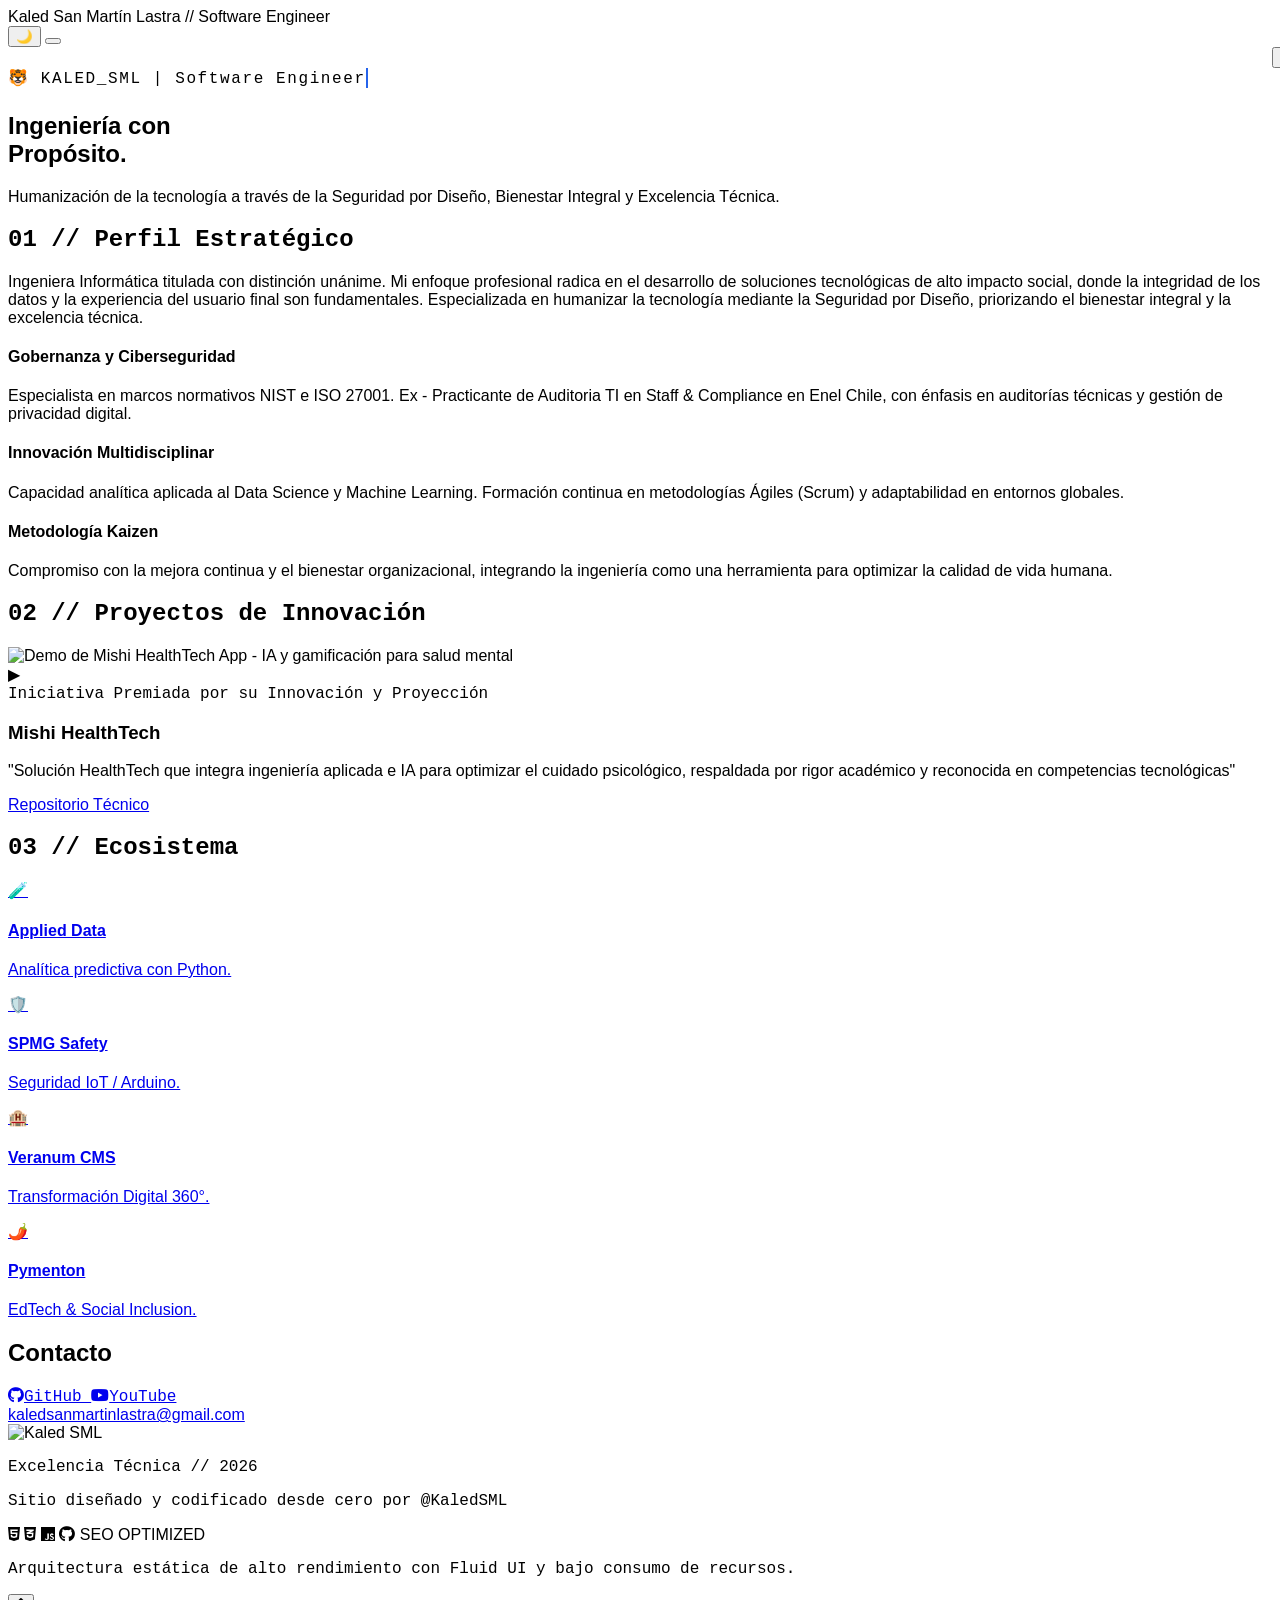
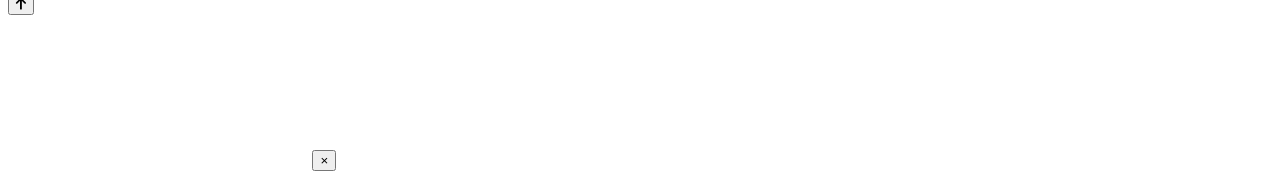
==== commit 18c82215: "Update index.html" ====
--- a/index.html
+++ b/index.html
@@ -202,24 +202,26 @@
         kaledsanmartinlastra@gmail.com
     </a>
 
-    <div class="mt-24 pt-8 border-t border-zinc-200 dark:border-zinc-800 max-w-2xl mx-auto">
-        <p class="mono text-[10px] text-zinc-400 tracking-[0.2em] uppercase mb-4">
-            Diseñado y codificado desde cero por @KaledSML
+    <div class="mt-24 mb-12 flex flex-col items-center justify-center space-y-4">
+        <div class="flex items-center space-x-4">
+            <img src="https://github.com/KaledSML.png" alt="Kaled SML" class="w-10 h-10 rounded-full border-2 border-brand p-0.5">
+            <p class="mono text-[10px] text-zinc-400 tracking-[0.6em] uppercase">Excelencia Técnica // 2026</p>
+        </div>
+    </div>
+
+    <div class="pt-8 border-t border-zinc-200 dark:border-zinc-800 max-w-2xl mx-auto space-y-6">
+        <p class="mono text-[10px] text-zinc-400 tracking-[0.2em] uppercase">
+            Sitio diseñado y codificado desde cero por @KaledSML
         </p>
+        
         <div class="flex justify-center items-center space-x-8 grayscale opacity-60 hover:grayscale-0 hover:opacity-100 transition-all duration-500">
             <span title="HTML5"><i class="fab fa-html5 text-2xl"></i></span>
             <span title="Tailwind CSS"><i class="fab fa-css3-alt text-2xl"></i></span>
             <span title="JavaScript (Vanilla)"><i class="fab fa-js text-2xl"></i></span>
             <span title="Git / GitHub Pages"><i class="fab fa-github text-2xl"></i></span>
-            <span class="text-[10px] font-bold border border-zinc-400 px-2 py-0.5 rounded tracking-tighter uppercase">No-Template Architecture</span>
-        </div>
-    </div>
-
-    <div class="mt-12 flex flex-col items-center justify-center space-y-4">
-        <div class="flex items-center space-x-4">
-            <img src="https://github.com/KaledSML.png" alt="Kaled SML" class="w-10 h-10 rounded-full border-2 border-brand p-0.5">
-            <p class="mono text-[10px] text-zinc-400 tracking-[0.6em] uppercase">Excelencia Técnica // 2026</p>
-        </div>
+            <span class="text-[9px] font-bold border border-zinc-400 px-2 py-0.5 rounded tracking-tighter uppercase">SEO OPTIMIZED</span>
+        </div>
+
         <p class="text-[9px] text-zinc-500 mono italic">
             Arquitectura estática de alto rendimiento con <span class="text-brand font-bold italic text-[8px]">Fluid UI</span> y bajo consumo de recursos.
         </p>
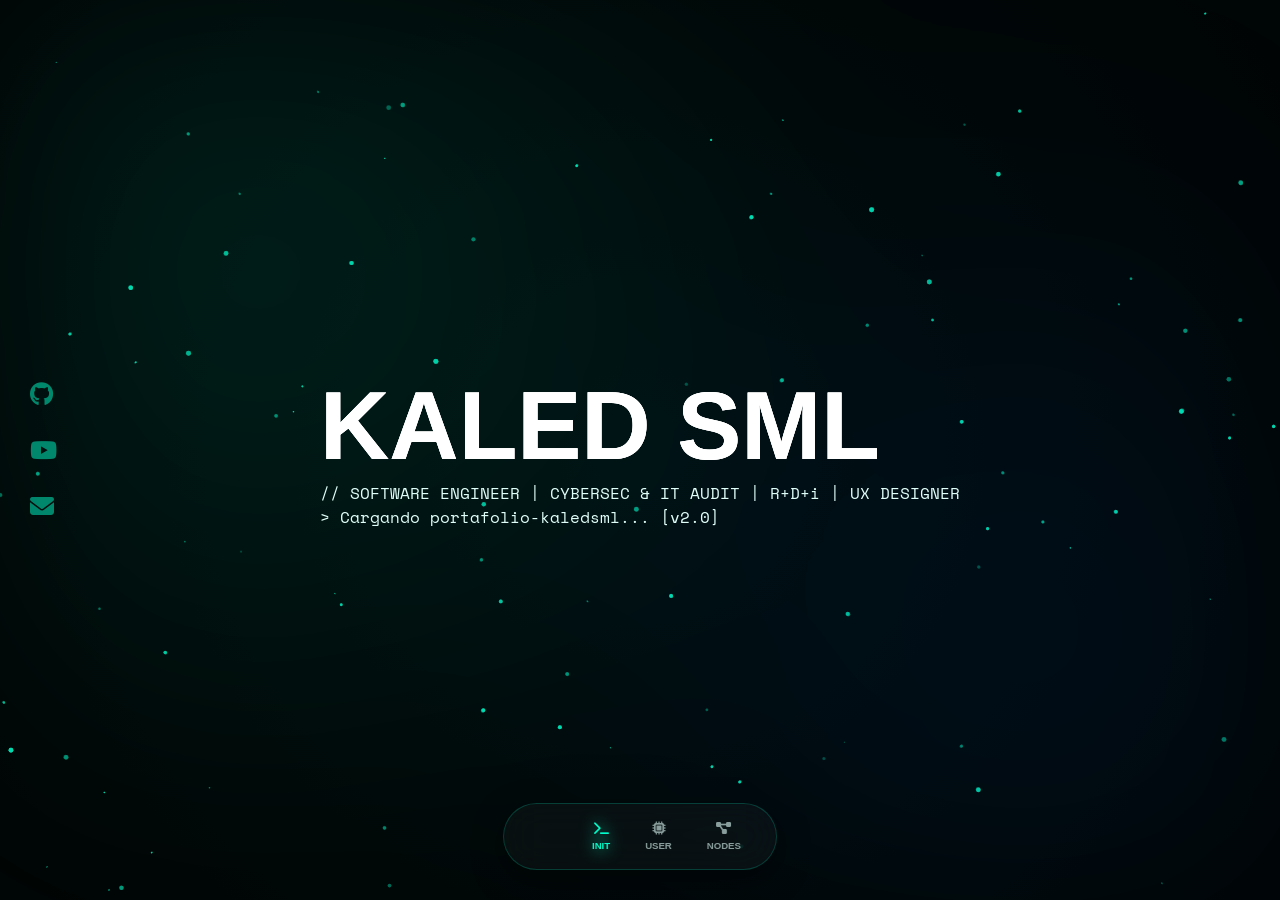
==== commit 0d47d259: "Add files via upload" ====
--- a/index.html
+++ b/index.html
@@ -1,304 +1,357 @@
-<!DOCTYPE html>
-<html lang="es" class="scroll-smooth">
-<head>
-    <meta name="google-site-verification" content="Euw-0Ri5TtSbGVqYQpgrXWBFCzOU_XBJR-5GvCoIBpc" />
-    <meta charset="UTF-8">
-    <meta name="viewport" content="width=device-width, initial-scale=1.0">
-    <title>Kaled San Martín Lastra — Portafolio Profesional | Ingeniería con Propósito</title>
-    <meta name="description" content="Portafolio de Kaled San Martín Lastra, ingeniera altruista especializada en humanizar la tecnología con seguridad por diseño, bienestar y proyectos éticos como Mishi HealthTech.">
-    <meta name="keywords" content="ingeniería informática, altruismo tecnológico, seguridad por diseño, bienestar digital, proyectos salud mental, data science ética, desarrollo sostenible, Kaled San Martín Lastra">
-    <meta name="author" content="Kaled San Martín Lastra">
-    <meta name="robots" content="index, follow">
-    <!-- Open Graph para redes sociales -->
-    <meta property="og:title" content="Kaled San Martín Lastra — Portafolio Profesional">
-    <meta property="og:description" content="Ingeniera altruista que humaniza la tecnología con propósito, bienestar y ética. Proyectos como Mishi HealthTech y más.">
-    <meta property="og:image" content="https://tu-imagen-de-portada.jpg"> <!-- Cambia por una imagen real -->
-    <meta property="og:url" content="https://tu-dominio.github.io">
-    <meta property="og:type" content="website">
-    <!-- Twitter Card -->
-    <meta name="twitter:card" content="summary_large_image">
-    <meta name="twitter:title" content="Kaled San Martín Lastra — Portafolio Profesional">
-    <meta name="twitter:description" content="Humanizando la tecnología con altruismo y ética.">
-    <meta name="twitter:image" content="https://tu-imagen-de-portada.jpg">
-    <script src="https://cdn.tailwindcss.com"></script>
-    <link href="https://fonts.googleapis.com" rel="stylesheet">
-    <script>
-        tailwind.config = {
-            darkMode: 'class',
-            theme: { extend: { colors: { brand: '#2563eb' } } }
-        }
-    </script>
-    <style>
-        body { font-family: 'Inter', sans-serif; transition: background-color 0.3s, color 0.3s; }
-        .mono { font-family: 'Fira Code', monospace; }
-        .menu-open { transform: translateX(0); }
-        .menu-close { transform: translateX(100%); }
-        
-        /* Animación Typewriter Nativa */
-        .typewriter {
-            display: inline-block;
-            overflow: hidden;
-            border-right: .15em solid #2563eb;
-            white-space: nowrap;
-            margin: 0 auto;
-            letter-spacing: .10em;
-            animation: 
-              typing 3.5s steps(30, end),
-              blink-caret .75s step-end infinite;
-        }
-        @keyframes typing { from { width: 0 } to { width: 100% } }
-        @keyframes blink-caret { from, to { border-color: transparent } 50% { border-color: #2563eb; } }
-    </style>
-</head>
-<body class="bg-white text-zinc-900 dark:bg-zinc-950 dark:text-zinc-100">
-
-    <!-- NAV PERSISTENTE -->
-    <nav class="fixed top-0 left-0 w-full z-40 p-8 flex justify-between items-center pointer-events-none">
-        <div class="pointer-events-auto text-sm font-black uppercase tracking-tighter border-b-2 border-current">
-            Kaled San Martín Lastra <span class="text-zinc-400 font-light ml-2">// Software Engineer</span>
-        </div>
-        <div class="pointer-events-auto flex items-center space-x-4">
-            <button onclick="toggleDarkMode()" class="p-2 rounded-full bg-white/90 dark:bg-zinc-900/90 backdrop-blur-sm border border-zinc-200 dark:border-zinc-800 shadow-sm transition-transform hover:scale-110">
-                <span id="theme-icon">🌙</span>
-            </button>
-            <button onclick="toggleMenu()" class="p-2 bg-white dark:bg-zinc-900 rounded-lg border border-zinc-200 dark:border-zinc-800 shadow-lg">
-                <div class="w-6 h-0.5 bg-current mb-1.5 transition-all"></div>
-                <div class="w-6 h-0.5 bg-current"></div>
-            </button>
-        </div>
-    </nav>
-
-<!-- MENÚ OVERLAY (FONDO SÓLIDO) -->
-<div id="menu" class="fixed inset-0 bg-black/60 backdrop-blur-sm z-50 flex flex-col items-center justify-center space-y-8 text-4xl font-bold transition-transform duration-500 menu-close">
-    <button onclick="toggleMenu()" class="absolute top-8 right-8 text-white text-3xl font-bold bg-black/50 rounded-full w-12 h-12 flex items-center justify-center hover:bg-black/70 transition">×</button>
-    <a href="#inicio" onclick="toggleMenu()" class="hover:text-brand hover:shadow-lg hover:shadow-brand/50 transition-all duration-300 tracking-tighter">Inicio</a>
-    <a href="#perfil" onclick="toggleMenu()" class="hover:text-brand hover:shadow-lg hover:shadow-brand/50 transition-all duration-300 tracking-tighter">Perfil Profesional</a>
-    <a href="#mishi" onclick="toggleMenu()" class="hover:text-brand hover:shadow-lg hover:shadow-brand/50 transition-all duration-300 tracking-tighter">Mishi (HealthTech)</a>
-    <a href="#ecosistema" onclick="toggleMenu()" class="hover:text-brand hover:shadow-lg hover:shadow-brand/50 transition-all duration-300 tracking-tighter">Ecosistema</a>
-
-<a href="cv.html" class="text-xl text-white border-2 border-brand bg-brand/20 px-10 py-3 rounded-full mt-10 hover:bg-brand hover:text-white transition-all duration-300 shadow-lg shadow-brand/30">
-    Descargar CV PDF
-</a>
-</div>
-
-    <main class="max-w-6xl mx-auto px-8">
-        
-        <!-- HERO SECTION -->
-        <section id="inicio" class="pt-48 pb-32 border-b border-zinc-100 dark:border-zinc-900">
-            <div class="mb-10 min-h-[40px] flex items-center">
-                <span class="typewriter mono text-brand font-bold text-xl md:text-2xl">
-                    🐯 KALED_SML | Software Engineer
-                </span>
-            </div>
-            <h1 class="text-7xl md:text-9xl font-extrabold tracking-tighter mb-10 leading-[0.85]">
-                Ingeniería con <br> <span class="text-brand italic">Propósito.</span>
-            </h1>
-            <p class="text-xl md:text-3xl max-w-3xl text-zinc-500 dark:text-zinc-400 font-light leading-relaxed">
-                Humanización de la tecnología a través de la Seguridad por Diseño, Bienestar Integral y Excelencia Técnica.
-            </p>
-        </section>
-
-        <!-- SECCIÓN SOBRE MÍ (TONO PROFESIONAL) -->
-        <section id="perfil" class="py-32 border-b border-zinc-100 dark:border-zinc-900">
-            <h2 class="mono text-[10px] uppercase tracking-[0.4em] text-zinc-400 mb-16 italic font-bold">01 // Perfil Estratégico</h2>
-            <div class="grid md:grid-cols-2 gap-16 items-start">
-                <div class="text-2xl font-light leading-relaxed">
-                    Ingeniera Informática titulada con distinción unánime. Mi enfoque profesional radica en el desarrollo de soluciones tecnológicas de alto impacto social, donde la integridad de los datos y la experiencia del usuario final son fundamentales. Especializada en humanizar la tecnología mediante la Seguridad por Diseño, priorizando el bienestar integral y la excelencia técnica.
-                </div>
-                <div class="space-y-12">
-                    <div>
-                        <h4 class="font-bold text-xs uppercase tracking-[0.2em] text-brand mb-4">Gobernanza y Ciberseguridad</h4>
-                        <p class="text-zinc-500 dark:text-zinc-400 text-sm leading-relaxed">Especialista en marcos normativos NIST e ISO 27001. Ex - Practicante de Auditoria TI en Staff & Compliance en Enel Chile, con énfasis en auditorías técnicas y gestión de privacidad digital.</p>
-                    </div>
-                    <div>
-                        <h4 class="font-bold text-xs uppercase tracking-[0.2em] text-brand mb-4">Innovación Multidisciplinar</h4>
-                        <p class="text-zinc-500 dark:text-zinc-400 text-sm leading-relaxed">Capacidad analítica aplicada al Data Science y Machine Learning. Formación continua en metodologías Ágiles (Scrum) y adaptabilidad en entornos globales.</p>
-                    </div>
-                    <div>
-                        <h4 class="font-bold text-xs uppercase tracking-[0.2em] text-brand mb-4">Metodología Kaizen</h4>
-                        <p class="text-zinc-500 dark:text-zinc-400 text-sm leading-relaxed">Compromiso con la mejora continua y el bienestar organizacional, integrando la ingeniería como una herramienta para optimizar la calidad de vida humana.</p>
-                    </div>
-                </div>
-            </div>
-        </section>
-
-        <!-- MISHI (PROYECTO PRINCIPAL) -->
-        <section id="mishi" class="py-32">
-            <h2 class="mono text-[10px] uppercase tracking-[0.4em] text-zinc-400 mb-16 italic">02 // Proyectos de Innovación</h2>
-            <div class="grid md:grid-cols-5 gap-12 items-center">
-                <div class="md:col-span-3">
-                    <div class="relative overflow-hidden rounded-3xl aspect-video border border-zinc-100 dark:border-zinc-900 shadow-2xl bg-zinc-50 dark:bg-zinc-900 cursor-pointer" onclick="openModal()">
-                        <img src="https://img.youtube.com/vi/qPd3npeGM_A/maxresdefault.jpg" alt="Demo de Mishi HealthTech App - IA y gamificación para salud mental" class="absolute inset-0 w-full h-full object-cover">
-                        <div class="absolute inset-0 flex items-center justify-center bg-black/10 hover:bg-black/20 transition-all group">
-                            <div class="w-20 h-20 bg-white/90 dark:bg-zinc-950/90 rounded-full flex items-center justify-center shadow-2xl group-hover:scale-110 transition-transform">
-                                <span class="text-2xl ml-1">▶</span>
-                            </div>
-                        </div>
-                    </div>
-                </div>
-                <div class="md:col-span-2 space-y-6 text-center md:text-left">
-                    <span class="mono text-[10px] text-brand font-bold uppercase tracking-widest bg-blue-50 dark:bg-blue-900/20 px-3 py-1 rounded">Iniciativa Premiada por su Innovación y Proyección</span>
-                    <h3 class="text-5xl font-bold tracking-tighter leading-tight">Mishi HealthTech</h3>
-                    <p class="text-zinc-500 dark:text-zinc-400 text-lg italic leading-relaxed">
-                        "Solución HealthTech que integra ingeniería aplicada e IA para optimizar el cuidado psicológico, respaldada por rigor académico y reconocida en competencias tecnológicas"
-                    </p>
-                    <a href="https://github.com/KaledSML/Mishi-HealthTech-App" target="_blank" class="inline-block px-10 py-3 bg-brand text-white rounded-full font-bold hover:bg-blue-700 transition shadow-lg shadow-brand/20">Repositorio Técnico</a>
-                </div>
-            </div>
-        </section>
-
-        <!-- OTROS PROYECTOS (GRID) -->
-    <section id="ecosistema" class="py-24 border-t border-zinc-100 dark:border-zinc-900">
-        <h2 class="mono text-[10px] uppercase tracking-[0.4em] text-zinc-400 mb-12 italic">03 // Ecosistema</h2>
-        <div class="grid md:grid-cols-2 lg:grid-cols-4 gap-6">
-            <a href="https://github.com/KaledSML/Applied-Data-Science" target="_blank" class="group p-8 border border-zinc-100 dark:border-zinc-900 rounded-2xl hover:border-brand hover:shadow-2xl hover:shadow-brand/20 transition-all duration-300 bg-gradient-to-br from-zinc-50/20 to-zinc-100/20 dark:from-zinc-900/10 dark:to-zinc-800/10 hover:scale-105">
-                <div class="text-center">
-                <div class="text-4xl mb-4 group-hover:animate-bounce">🧪</div>
-                <h4 class="font-bold mb-2 group-hover:text-brand transition-colors">Applied Data</h4>
-                <p class="text-xs text-zinc-500 dark:text-zinc-400 italic leading-relaxed">Analítica predictiva con Python.</p>
-            </div>
-        </a>
-        <a href="https://github.com/KaledSML/SPMG-Arduino-Safety-System" target="_blank" class="group p-8 border border-zinc-100 dark:border-zinc-900 rounded-2xl hover:border-brand hover:shadow-2xl hover:shadow-brand/20 transition-all duration-300 bg-gradient-to-br from-zinc-50/20 to-zinc-100/20 dark:from-zinc-900/10 dark:to-zinc-800/10 hover:scale-105">
-            <div class="text-center">
-                <div class="text-4xl mb-4 group-hover:animate-bounce">🛡️</div>
-                <h4 class="font-bold mb-2 group-hover:text-brand transition-colors">SPMG Safety</h4>
-                <p class="text-xs text-zinc-500 dark:text-zinc-400 italic leading-relaxed">Seguridad IoT / Arduino.</p>
-            </div>
-        </a>
-        <a href="https://github.com/KaledSML/veranum-hotel-management" target="_blank" class="group p-8 border border-zinc-100 dark:border-zinc-900 rounded-2xl hover:border-brand hover:shadow-2xl hover:shadow-brand/20 transition-all duration-300 bg-gradient-to-br from-zinc-50/20 to-zinc-100/20 dark:from-zinc-900/10 dark:to-zinc-800/10 hover:scale-105">
-            <div class="text-center">
-                <div class="text-4xl mb-4 group-hover:animate-bounce">🏨</div>
-                <h4 class="font-bold mb-2 group-hover:text-brand transition-colors">Veranum CMS</h4>
-                <p class="text-xs text-zinc-500 dark:text-zinc-400 italic leading-relaxed">Transformación Digital 360°.</p>
-            </div>
-        </a>
-        <a href="https://github.com/KaledSML/pymenton-edtech-platform" target="_blank" class="group p-8 border border-zinc-100 dark:border-zinc-900 rounded-2xl hover:border-brand hover:shadow-2xl hover:shadow-brand/20 transition-all duration-300 bg-gradient-to-br from-zinc-50/20 to-zinc-100/20 dark:from-zinc-900/10 dark:to-zinc-800/10 hover:scale-105">
-            <div class="text-center">
-                <div class="text-4xl mb-4 group-hover:animate-bounce">🌶️</div>
-                <h4 class="font-bold mb-2 group-hover:text-brand transition-colors">Pymenton</h4>
-                <p class="text-xs text-zinc-500 dark:text-zinc-400 italic leading-relaxed">EdTech & Social Inclusion.</p>
-            </div>
-        </a>
-    </div>
-</section>
-        
-    </main>
-
-
-<!-- FOOTER -->    
-<footer class="py-24 bg-gradient-to-t from-zinc-100 to-white dark:from-zinc-900 dark:to-zinc-950 border-t border-zinc-100 dark:border-zinc-900 text-center px-8">
-    <h2 class="text-4xl md:text-6xl font-extrabold tracking-tighter mb-12 text-brand">Contacto</h2>
-    
-    <div class="flex justify-center space-x-16 mb-16">
-        <a href="https://github.com/KaledSML" target="_blank" class="text-zinc-500 hover:text-black dark:hover:text-white hover:scale-110 transition-all duration-300 text-sm mono uppercase tracking-widest flex items-center">
-            <i class="fab fa-github mr-2 text-lg"></i>GitHub
-        </a>
-        <a href="https://www.youtube.com/@KaledSML" target="_blank" class="text-zinc-500 hover:text-red-600 hover:scale-110 transition-all duration-300 text-sm mono uppercase tracking-widest flex items-center">
-            <i class="fab fa-youtube mr-2 text-lg"></i>YouTube
-        </a>
-    </div>
-
-    <a href="mailto:kaledsanmartinlastra@gmail.com" class="text-xl md:text-2xl font-light border-b-2 border-brand pb-2 hover:bg-brand hover:text-white hover:shadow-lg hover:shadow-brand/50 transition-all duration-300 px-4 rounded">
-        kaledsanmartinlastra@gmail.com
-    </a>
-
-    <div class="mt-24 mb-12 flex flex-col items-center justify-center space-y-4">
-        <div class="flex items-center space-x-4">
-            <img src="https://github.com/KaledSML.png" alt="Kaled SML" class="w-10 h-10 rounded-full border-2 border-brand p-0.5">
-            <p class="mono text-[10px] text-zinc-400 tracking-[0.6em] uppercase">Excelencia Técnica // 2026</p>
-        </div>
-    </div>
-
-    <div class="pt-8 border-t border-zinc-200 dark:border-zinc-800 max-w-2xl mx-auto space-y-6">
-        <p class="mono text-[10px] text-zinc-400 tracking-[0.2em] uppercase">
-            Sitio diseñado y codificado desde cero por @KaledSML
-        </p>
-        
-        <div class="flex justify-center items-center space-x-8 grayscale opacity-60 hover:grayscale-0 hover:opacity-100 transition-all duration-500">
-            <span title="HTML5"><i class="fab fa-html5 text-2xl"></i></span>
-            <span title="Tailwind CSS"><i class="fab fa-css3-alt text-2xl"></i></span>
-            <span title="JavaScript (Vanilla)"><i class="fab fa-js text-2xl"></i></span>
-            <span title="Git / GitHub Pages"><i class="fab fa-github text-2xl"></i></span>
-            <span class="text-[9px] font-bold border border-zinc-400 px-2 py-0.5 rounded tracking-tighter uppercase">SEO OPTIMIZED</span>
-        </div>
-
-        <p class="text-[9px] text-zinc-500 mono italic">
-            Arquitectura estática de alto rendimiento con <span class="text-brand font-bold italic text-[8px]">Fluid UI</span> y bajo consumo de recursos.
-        </p>
-    </div>
-</footer>
-
-    
-<!-- BOTÓN SCROLL TO TOP -->
-<button id="scrollToTop" onclick="scrollToTop()" class="fixed bottom-8 right-8 p-3 bg-zinc-200 dark:bg-zinc-700 text-zinc-600 dark:text-zinc-300 rounded-full shadow-md hover:bg-zinc-300 dark:hover:bg-zinc-600 hover:shadow-lg transition-all duration-200 opacity-0 pointer-events-none">
-    <i class="fas fa-arrow-up text-sm"></i>
-</button>
-
-    <script>
-        // Función para mostrar/ocultar el botón al hacer scroll
-        window.addEventListener('scroll', function() {
-            const button = document.getElementById('scrollToTop');
-            if (window.scrollY > 300) { // Aparece después de 300px de scroll
-                button.classList.remove('opacity-0', 'pointer-events-none');
-                button.classList.add('opacity-100', 'pointer-events-auto');
-            } else {
-                button.classList.remove('opacity-100', 'pointer-events-auto');
-                button.classList.add('opacity-0', 'pointer-events-none');
-            }
-        });
-
-        // Función para hacer scroll to top
-        function scrollToTop() {
-            window.scrollTo({ top: 0, behavior: 'smooth' });
-        }
-    </script>
-
-    <!-- MODAL PARA VIDEO -->
-    <div id="videoModal" class="fixed inset-0 bg-black/80 z-50 flex items-center justify-center hidden">
-        <div class="relative w-full max-w-4xl aspect-video bg-black rounded-3xl overflow-hidden">
-            <iframe id="videoIframe" src="" title="Demo de Mishi HealthTech App" frameborder="0" allow="accelerometer; autoplay; clipboard-write; encrypted-media; gyroscope; picture-in-picture; web-share" referrerpolicy="strict-origin-when-cross-origin" allowfullscreen class="w-full h-full"></iframe>
-            <button onclick="closeModal()" class="absolute top-4 right-4 text-white text-2xl font-bold bg-black/50 rounded-full w-10 h-10 flex items-center justify-center hover:bg-black/70 transition">×</button>
-        </div>
-    </div>
-
-    <!-- ICONOS -->
-    <link rel="stylesheet" href="https://cdnjs.cloudflare.com/ajax/libs/font-awesome/6.0.0/css/all.min.css">
-
-    <script>
-        function toggleDarkMode() {
-            const html = document.documentElement;
-            const icon = document.getElementById('theme-icon');
-            if (html.classList.contains('dark')) {
-                html.classList.remove('dark');
-                icon.innerText = '🌙';
-                localStorage.theme = 'light';
-            } else {
-                html.classList.add('dark');
-                icon.innerText = '☀️';
-                localStorage.theme = 'dark';
-            }
-        }
-        function toggleMenu() {
-            const menu = document.getElementById('menu');
-            menu.classList.toggle('menu-close');
-            menu.classList.toggle('menu-open');
-        }
-        function openModal() {
-            const modal = document.getElementById('videoModal');
-            const iframe = document.getElementById('videoIframe');
-            iframe.src = 'https://www.youtube.com/embed/qPd3npeGM_A?si=Tt5i3rxGbwHo2TWi&autoplay=1';
-            modal.classList.remove('hidden');
-        }
-        function closeModal() {
-            const modal = document.getElementById('videoModal');
-            const iframe = document.getElementById('videoIframe');
-            iframe.src = '';
-            modal.classList.add('hidden');
-        }
-        if (localStorage.theme === 'dark' || (!('theme' in localStorage) && window.matchMedia('(prefers-color-scheme: dark)').matches)) {
-            document.documentElement.classList.add('dark');
-            document.getElementById('theme-icon').innerText = '☀️';
-        }
-    </script>
-</body>
-</html>
+<!DOCTYPE html>
+<html lang="es">
+<head>
+    <meta name="google-site-verification" content="Euw-0Ri5TtSbGVqYQpgrXWBFCzOU_XBJR-5GvCoIBpc" />
+    
+    <meta charset="UTF-8">
+    <meta name="viewport" content="width=device-width, initial-scale=1.0">
+    
+    <title>Kaled SML | Cyber-Zen Core — Auditoría IT & Ciberseguridad</title>
+    
+    <meta name="description" content="Portfolio profesional de Kaled SML. Especialista en Auditoría IT, Ciberseguridad (NIST/ISO 27001) e implementación estratégica de IA.">
+    <meta name="keywords" content="Ciberseguridad, Auditoría IT, IA, Google AI, Azure AI, NIST CSF, ISO 27001, Kaled SML, Ethical Hacking">
+    <meta name="author" content="Kaled SML">
+    <meta name="robots" content="index, follow">
+
+    <meta property="og:title" content="Kaled SML - Cyber-Zen Core">
+    <meta property="og:description" content="Explora mi ecosistema de proyectos en Ciberseguridad y Auditoría de Sistemas.">
+    <meta property="og:image" content="https://github.com/KaledSML.png"> 
+    <meta property="og:url" content="https://KaledSML.github.io">
+    <meta property="og:type" content="website">
+
+    <link rel="stylesheet" href="https://cdnjs.cloudflare.com/ajax/libs/font-awesome/6.4.0/css/all.min.css">
+    
+    <link href="https://fonts.googleapis.com/css2?family=Syncopate:wght@700&family=Space+Mono:wght@400;700&display=swap" rel="stylesheet">
+    
+    <link rel="stylesheet" href="main.css">
+
+    <link rel="icon" type="image/png" href="https://github.com/KaledSML.png">
+</head>
+
+<body>
+
+    <canvas id="canvas-bg"></canvas>
+    <div class="nebula-overlay"></div>
+
+    <nav class="nav-dock">
+        <div class="nav-indicator"></div>
+        <button class="nav-btn active" data-section="inicio" title="Inicio">
+            <i class="fas fa-terminal"></i>
+            <span class="btn-label">INIT</span>
+        </button>
+        <button class="nav-btn" data-section="humano" title="Sobre Mí">
+            <i class="fas fa-microchip"></i>
+            <span class="btn-label">USER</span>
+        </button>
+        <button class="nav-btn" data-section="proyectos" title="Nodos de Datos">
+            <i class="fas fa-project-diagram"></i>
+            <span class="btn-label">NODES</span>
+        </button>
+    </nav>
+
+    <aside class="social-bar">
+        <a href="https://github.com/KaledSML" target="_blank" class="social-link"><i class="fab fa-github"></i></a>
+        <a href="https://youtube.com/@kaledsml" target="_blank" class="social-link"><i class="fab fa-youtube"></i></a>
+        <a href="mailto:kaledsanmartinlastra@gmail.com" class="social-link"><i class="fas fa-envelope"></i></a>
+    </aside>
+
+    <main id="viewport">
+        
+        <section id="inicio" class="section active">
+            <div class="hero-content">
+                <div class="glitch-wrapper">
+                    <h1 class="glitch-title" data-text="KALED SML">KALED SML</h1>
+                </div>
+                <p class="hero-subtitle">// SOFTWARE ENGINEER | CYBERSEC & IT AUDIT | R+D+i | UX DESIGNER</p>
+                
+                <div class="scanline-box">
+                    <span class="typing-text">> Cargando portafolio-kaledsml... [v2.0]</span>
+                </div>
+            </div>
+        </section>
+
+        <section id="humano" class="section">
+            <div class="glass-card">
+                <div class="card-inner">
+                    <div class="profile-container">
+                        <div class="profile-frame">
+                            <img src="logo.jpg" alt="Kaled SML">
+                        </div>
+                        <div class="tiger-icon">🐯</div> 
+                    </div>
+
+                    <div class="data-content">
+                        <h2 class="user-id">ID: KALED_SML</h2>
+                        <div class="stats-row">
+                            <span class="badge">ING_INFO</span>
+                            <span class="badge">CYBER_SEC</span>
+                            <span class="badge">I+D+i</span>
+                        </div>
+                        
+                        <div class="bio-paragraph">
+                            <br>
+                            <b>> STATUS:</b> Titulada con Distinción Unánime.<br>
+                            <b>> CORE:</b> Fusión de IA y Ciberseguridad en soluciones I+D+i.<br>
+                            <b>> GOAL:</b> Experiencias seguras, intuitivas y centradas en el bienestar humano.
+                        </div>
+
+            <div class="carousel-3d-scene">
+                <div class="carousel-3d-track" id="carousel-track">
+                    <div class="info-card-3d" style="--i:0">
+                        <div class="card-status">LOG_01</div>
+                        <h3>⚡ IA & CLOUD</h3>
+                        <p>Certificación en Google AI Essentials y Azure AI (AI-900).</p>
+                    </div>
+                    <div class="info-card-3d" style="--i:1">
+                        <div class="card-status">LOG_02</div>
+                        <h3>🛡️ CYBERSEC</h3>
+                        <p>Especialista NIST/ISO 27001, SC-900 y Ethical Hacking.</p>
+                    </div>
+                    <div class="info-card-3d" style="--i:2">
+                        <div class="card-status">LOG_03</div>
+                        <h3>📋 AUDITORÍA</h3>
+                        <p>Control normativo IT/OT ENEL y prevención MPRP.</p>
+                    </div>
+                    <div class="info-card-3d" style="--i:3">
+                        <div class="card-status">HIT_04</div>
+                        <h3>🏆 TOP 10</h3>
+                        <p>Finalista AUF Mundial y 3er Lugar Rally LATAM.</p>
+                    </div>
+                </div>
+            </div>
+
+            <div class="control-center">
+                    <div class="custom-scroll-container">
+                        <input type="range" min="0" max="360" value="0" class="cyber-range" id="carousel-slider">
+                    </div>
+                    
+                    <div class="action-zone">
+                        <button id="open-pitch" class="open-pitch">
+                            <i class="fab fa-youtube"></i> PLAY_PITCH_MODULE
+                        </button>
+                    </div>
+                </div>
+            </div>
+
+
+                <div class="card-glow"></div>
+            </div>
+        </section>
+
+
+
+        <section id="proyectos" class="section">
+            <div class="nodes-container">
+                <h2 class="section-header">[NODOS_DE_DATOS]</h2>
+                <div class="projects-grid">
+                    
+                    <div class="project-node glass elite-node" onclick="openProject('pudin')">
+                        <div class="node-header">
+                            <span class="node-id">#009</span>
+                            <span class="node-status">BETA_STABLE</span>
+                        </div>
+                        <div class="node-content">
+                            <h3>PUDIN_GHOST_CAT</h3>
+                            <p>// AGENTE RPA AUTÓNOMO</p>
+                            <div class="node-tags">
+                                <span>PYTHON</span>
+                                <span>WIN32API</span>
+                            </div>
+                        </div>
+                        <div class="node-footer">
+                            <span>VER_MAS</span>
+                        </div>
+                    </div>
+
+                    <div class="project-node glass elite-node" onclick="openProject('nist')">
+                        <div class="node-header">
+                            <span class="node-id">#008</span>
+                            <span class="node-status">LIVE_OPEN_SOURCE</span>
+                        </div>
+                        <div class="node-content">
+                            <h3>NIST_SENTINEL</h3>
+                            <p>// COMPLIANCE ORCHESTRATOR</p>
+                            <div class="node-tags">
+                                <span>CYBERSEC</span>
+                                <span>JS_VANILLA</span>
+                                <span>NIST_2.0</span>
+                            </div>
+                        </div>
+                        <div class="node-footer">
+                            <span>VER_MAS</span>
+                        </div>
+                    </div>
+
+                    <div class="project-node glass elite-node" onclick="openProject('mishi')">
+                        <div class="node-header">
+                            <span class="node-id">#007</span>
+                            <span class="node-status">AWARDED_THESIS</span>
+                        </div>
+                        <div class="node-content">
+                            <h3>MISHI_HEALTHTECH</h3>
+                            <p>// AI & ETHICAL GAMIFICATION</p>
+                            <div class="node-tags">
+                                <span>NLP_OPENAI</span>
+                                <span>UNITY_3D</span>
+                                <span>IEE830</span>
+                            </div>
+                        </div>
+                        <div class="node-footer">
+                            <span>VER_MAS</span>
+                        </div>
+                    </div>
+
+                    <div class="project-node glass" onclick="openProject('data_science')">
+                        <div class="node-header">
+                            <span class="node-id">#006</span>
+                            <span class="node-status">ANALYTICS_CORE</span>
+                        </div>
+                        <div class="node-content">
+                            <h3>DATA_SCIENCE_PORTFOLIO</h3>
+                            <p>// PREDICTIVE MODELS & SQL</p>
+                            <div class="node-tags">
+                                <span>PYTHON/R</span>
+                                <span>MACHINE_LEARNING</span>
+                                <span>SQL_SERVER</span>
+                            </div>
+                        </div>
+                        <div class="node-footer">
+                            <span>VER_MAS</span>
+                        </div>
+                    </div>
+
+                    <div class="project-node glass" onclick="openProject('te_acompano')">
+                        <div class="node-header">
+                            <span class="node-id">#005</span>
+                            <span class="node-status">AWARDED_3RD</span>
+                        </div>
+                        <div class="node-content">
+                            <h3>TE_ACOMPAÑO</h3>
+                            <p>// HYBRID OFFLINE SAFETY</p>
+                            <div class="node-tags">
+                                <span>MESH_NET</span>
+                                <span>UI/UX</span>
+                            </div>
+                        </div>
+                        <div class="node-footer">
+                            <span>VER_MAS</span>
+                        </div>
+                    </div>
+
+                    <div class="project-node glass" onclick="openProject('spmg')">
+                        <div class="node-header">
+                            <span class="node-id">#004</span>
+                            <span class="node-status">LEGACY_CORE</span>
+                        </div>
+                        <div class="node-content">
+                            <h3>SPMG_SAFETY_SYSTEM</h3>
+                            <p>// EMBEDDED GAS MONITOR</p>
+                            <div class="node-tags">
+                                <span>ARDUINO</span>
+                                <span>C++</span>
+                                <span>ELECTRONICS</span>
+                            </div>
+                        </div>
+                        <div class="node-footer">
+                            <span>VER_MAS</span>
+                        </div>
+                    </div>
+
+                    <div class="project-node glass" onclick="openProject('pymenton')">
+                        <div class="node-header">
+                            <span class="node-id">#003</span>
+                            <span class="node-status">RSU_FRAMEWORK</span>
+                        </div>
+                        <div class="node-content">
+                            <h3>PYMENTON_EDTECH</h3>
+                            <p>// SOCIAL INCLUSION ECOSYSTEM</p>
+                            <div class="node-tags">
+                                <span>EDTECH</span>
+                                <span>GAMIFICATION</span>
+                                <span>WPO</span>
+                            </div>
+                        </div>
+                        <div class="node-footer">
+                            <span>VER_MAS</span>
+                        </div>
+                    </div>
+
+                    <div class="project-node glass" onclick="openProject('veranum')">
+                        <div class="node-header">
+                            <span class="node-id">#002</span>
+                            <span class="node-status">TRANSFORMATION</span>
+                        </div>
+                        <div class="node-content">
+                            <h3>VERANUM_HOTEL_CORE</h3>
+                            <p>// SYSTEMS OPTIMIZATION</p>
+                            <div class="node-tags">
+                                <span>MYSQL</span>
+                                <span>CMS_ARCH</span>
+                                <span>BIZ_DEV</span>
+                            </div>
+                        </div>
+                        <div class="node-footer">
+                            <span>VER_MAS</span>
+                        </div>
+                    </div>
+
+                    <div class="project-node glass" onclick="openProject('shiros')">
+                        <div class="node-header">
+                            <span class="node-id">#001</span>
+                            <span class="node-status">MVP_PROTOTYPE</span>
+                        </div>
+                        <div class="node-content">
+                            <h3>SHIRO_COFFEE_APP</h3>
+                            <p>// UX/UI & DELIVERY DESIGN</p>
+                            <div class="node-tags">
+                                <span>NO_CODE</span>
+                                <span>USER_JOURNEY</span>
+                                <span>SOCIAL_IMPACT</span>
+                            </div>
+                        </div>
+                        <div class="node-footer">
+                            <span>VER_MAS</span>
+                        </div>
+                    </div>
+
+
+
+                </div> </div> </section>
+
+    </main>
+
+    <div id="video-modal" class="modal-overlay">
+        <div class="modal-content glass">
+            <button id="close-modal" class="close-btn">&times;</button>
+        
+            <div class="modal-layout">
+                <div class="video-side">
+                    <div class="video-container">
+                        <iframe id="pitch-video" src="" frameborder="0" allow="autoplay; encrypted-media" allowfullscreen></iframe>
+                    </div>
+                </div>
+
+                <div class="info-side">
+                    <h2 id="modal-title" class="glitch-text">PROYECTO_NAME</h2>
+                    <div id="modal-badges" class="stats-row">
+                        </div>
+                    <p id="modal-description" class="bio-paragraph">
+                        Cargando descripción del sistema...
+                    </p>
+                    <div class="action-zone">
+                        <a href="#" id="modal-github" target="_blank" class="project-btn">
+                            <i class="fab fa-github"></i> VIEW_SOURCE_CODE
+                        </a>
+                    </div>
+                </div>
+            </div>
+        </div>
+    </div>
+
+    <script src="app.js"></script>
+</body>
+
+
+
+
+</html>
--- a/main.css
+++ b/main.css
@@ -0,0 +1,618 @@
+/* --- 1. VARIABLES Y RESET --- */
+:root {
+    --primary: #00ffcc;    /* Verde Esmeralda Neón */
+    --primary-glow: rgba(0, 255, 204, 0.4);
+    --secondary: #0066ff;  /* Azul Eléctrico para Glitch */
+    --bg-dark: #020808;    /* Negro Profundo */
+    --glass: rgba(255, 255, 255, 0.03);
+    --glass-border: rgba(0, 255, 204, 0.2);
+    --text: #e0fef9;
+}
+
+* { margin: 0; padding: 0; box-sizing: border-box; }
+
+body {
+    background: var(--bg-dark);
+    color: var(--text);
+    font-family: 'Space Mono', monospace;
+    height: 100vh;
+    width: 100vw;
+    overflow: hidden;
+    position: relative;
+}
+
+/* --- 2. MOTOR VISUAL: NEBULOSA Y PARTÍCULAS --- */
+#canvas-bg {
+    position: fixed;
+    inset: 0;
+    z-index: -2;
+    background: radial-gradient(circle at center, #051a1a 0%, #020808 100%);
+}
+
+.nebula-overlay {
+    position: fixed;
+    inset: 0;
+    background: 
+        radial-gradient(circle at 20% 30%, rgba(0, 255, 204, 0.1) 0%, transparent 50%),
+        radial-gradient(circle at 80% 70%, rgba(0, 102, 255, 0.08) 0%, transparent 50%);
+    z-index: -1;
+    filter: blur(100px);
+    animation: nebulaMove 20s infinite alternate ease-in-out;
+}
+
+@keyframes nebulaMove {
+    from { transform: scale(1) translate(0, 0); }
+    to { transform: scale(1.2) translate(2%, 2%); }
+}
+
+/* --- 3. NAVEGACIÓN: DOCK FLOTANTE --- */
+.nav-dock {
+    position: fixed;
+    bottom: 30px;
+    left: 50%;
+    transform: translateX(-50%);
+    background: var(--glass);
+    backdrop-filter: blur(20px);
+    border: 1px solid var(--glass-border);
+    padding: 8px 25px;
+    border-radius: 100px;
+    display: flex;
+    gap: 15px;
+    z-index: 1000;
+    box-shadow: 0 10px 30px rgba(0,0,0,0.5);
+}
+
+.nav-btn {
+    background: none;
+    border: none;
+    color: var(--text);
+    padding: 10px;
+    cursor: pointer;
+    display: flex;
+    flex-direction: column;
+    align-items: center;
+    gap: 5px;
+    transition: 0.3s;
+    opacity: 0.6;
+}
+
+.nav-btn.active {
+    opacity: 1;
+    color: var(--primary);
+    filter: drop-shadow(0 0 8px var(--primary));
+}
+
+.btn-label { font-size: 0.6rem; font-weight: bold; }
+
+/* --- 4. SECCIONES (Lógica SPA) --- */
+.section {
+    position: absolute;
+    inset: 0;
+    display: none;
+    justify-content: center;
+    align-items: center;
+    padding: 20px;
+}
+
+.section.active { display: flex; animation: fadeIn 0.8s forwards; }
+
+@keyframes fadeIn {
+    from { opacity: 0; transform: translateY(10px); }
+    to { opacity: 1; transform: translateY(0); }
+}
+
+/* --- 5. EFECTO GLITCH (Hero) --- */
+.glitch-title {
+    font-family: 'Syncopate', sans-serif;
+    font-size: clamp(3rem, 10vw, 6rem);
+    position: relative;
+    color: white;
+}
+
+.glitch-title::before, .glitch-title::after {
+    content: attr(data-text);
+    position: absolute;
+    top: 0; left: 0; width: 100%; height: 100%;
+}
+
+.glitch-title:hover::before {
+    left: 2px;
+    text-shadow: -2px 0 var(--secondary);
+    clip: rect(44px, 999px, 56px, 0);
+    animation: glitch-anim 2s infinite linear alternate-reverse;
+}
+
+@keyframes glitch-anim {
+    0% { clip: rect(10px, 999px, 40px, 0); }
+    100% { clip: rect(60px, 999px, 90px, 0); }
+}
+
+/* --- 6. ID CARD: GLASSMORPHISM & TIGER --- */
+.glass-card {
+    width: 500px;
+    background: var(--glass);
+    backdrop-filter: blur(30px);
+    border: 1px solid var(--glass-border);
+    border-radius: 30px;
+    padding: 40px;
+    position: relative;
+    overflow: hidden;
+    box-shadow: 0 25px 50px rgba(0,0,0,0.4);
+}
+
+.card-inner {
+    display: flex;
+    gap: 30px;
+    z-index: 2;
+    position: relative;
+}
+
+.profile-frame {
+    width: 120px;
+    height: 120px;
+    border-radius: 20px;
+    border: 1px solid var(--primary);
+    overflow: hidden;
+    box-shadow: 0 0 20px var(--primary-glow);
+}
+
+.profile-frame img { width: 100%; height: 100%; object-fit: cover; filter: grayscale(0.5); }
+
+.tiger-icon {
+    position: absolute;
+    bottom: -30px;
+    right: -20px;
+    font-size: 8rem;
+    opacity: 0.04; /* Tigre oculto sutil */
+    pointer-events: none;
+    transform: rotate(-15deg);
+}
+
+.user-id { color: var(--primary); font-family: 'Syncopate'; font-size: 1.2rem; margin-bottom: 15px; }
+
+.badge {
+    background: rgba(0, 255, 204, 0.1);
+    border: 1px solid var(--primary);
+    padding: 3px 10px;
+    font-size: 0.6rem;
+    border-radius: 5px;
+    margin-right: 5px;
+}
+
+.bio-paragraph {
+    font-family: 'Space Mono', monospace; /* Para ese look de consola */
+    font-size: 0.85rem;
+    line-height: 1.6;
+    color: rgba(255, 255, 255, 0.8);
+    text-align: left;
+    margin-bottom: 20px;
+}
+
+/* Para que las etiquetas brillen un poco más */
+.bio-paragraph b {
+    color: var(--primary); /* Tu verde neón */
+    text-shadow: 0 0 5px var(--primary);
+}
+
+
+.open-pitch {
+    /* Reseteo de estilos base */
+    background: rgba(255, 0, 68, 0.05); /* Fondo traslúcido tipo terminal */
+    color: #ff0044;
+    border: 1px solid rgba(255, 0, 68, 0.4);
+    
+    /* Tipografía y Espaciado */
+    padding: 10px 22px;
+    border-radius: 4px;
+    font-family: 'JetBrains Mono', 'Courier New', monospace;
+    font-size: 0.7rem;
+    font-weight: bold;
+    letter-spacing: 1.5px;
+    text-transform: uppercase;
+    
+    /* Alineación */
+    display: flex;
+    align-items: center;
+    justify-content: center;
+    gap: 10px;
+    cursor: pointer;
+    
+    /* Posicionamiento */
+    margin: 30px auto 10px; 
+    transition: all 0.3s cubic-bezier(0.4, 0, 0.2, 1);
+    width: fit-content;
+}
+
+/* El ícono de YouTube */
+.open-pitch i {
+    font-size: 0.9rem;
+    filter: drop-shadow(0 0 3px rgba(255, 0, 68, 0.5));
+}
+
+/* Hover: El botón se "activa" */
+.open-pitch:hover {
+    background: rgba(255, 0, 68, 0.12);
+    border-color: #ff0044;
+    box-shadow: 0 0 15px rgba(255, 0, 68, 0.3), 
+                inset 0 0 10px rgba(255, 0, 68, 0.1);
+    transform: translateY(-2px);
+    color: #ff0044; /* Mantenemos el color para no saturar con blanco */
+}
+
+/* Efecto de click */
+.open-pitch:active {
+    transform: translateY(0);
+    filter: brightness(0.8);
+}
+
+/* --- 7. SIDEBAR SOCIAL --- */
+.social-bar {
+    position: fixed;
+    left: 30px;
+    top: 50%;
+    transform: translateY(-50%);
+    display: flex;
+    flex-direction: column;
+    gap: 20px;
+    z-index: 1000;
+}
+
+.social-link {
+    color: var(--primary);
+    font-size: 1.5rem;
+    transition: 0.3s;
+    opacity: 0.5;
+}
+
+.social-link:hover { opacity: 1; transform: scale(1.2); }
+
+/* --- 8. VIDEO MODAL: INTERFAZ HOLOGRÁFICA --- */
+.modal-overlay {
+    position: fixed;
+    inset: 0;
+    background: rgba(2, 8, 8, 0.85); /* Fondo oscuro profundo */
+    backdrop-filter: blur(15px);     /* Desenfoque de la nebulosa al abrir video */
+    display: none;                   /* Oculto por defecto */
+    justify-content: center;
+    align-items: center;
+    z-index: 2000;                   /* Por encima de todo */
+    opacity: 0;
+    transition: opacity 0.4s ease;
+}
+
+.modal-overlay.active {
+    display: flex;
+    opacity: 1;
+}
+
+.modal-content.glass {
+    width: 90%;
+    max-width: 800px;
+    background: rgba(0, 255, 204, 0.05);
+    border: 1px solid var(--glass-border);
+    border-radius: 20px;
+    padding: 10px;
+    position: relative;
+    box-shadow: 0 0 50px rgba(0, 255, 204, 0.2);
+}
+
+.video-container {
+    position: relative;
+    padding-bottom: 56.25%; /* Relación de aspecto 16:9 */
+    height: 0;
+    overflow: hidden;
+    border-radius: 15px;
+}
+
+.video-container iframe {
+    position: absolute;
+    top: 0; left: 0;
+    width: 100%;
+    height: 100%;
+    border: none;
+}
+
+.close-btn {
+    position: absolute;
+    top: -40px;
+    right: 0;
+    background: none;
+    border: none;
+    color: var(--primary);
+    font-size: 2rem;
+    font-family: 'Space Mono', monospace;
+    cursor: pointer;
+    transition: 0.3s;
+}
+
+.close-btn:hover {
+    transform: rotate(90deg);
+    color: #ff0044;
+}
+
+/* Animación de entrada para el contenido del modal */
+.modal-overlay.active .modal-content {
+    animation: modalSlide 0.5s cubic-bezier(0.18, 0.89, 0.32, 1.28);
+}
+
+@keyframes modalSlide {
+    from { transform: scale(0.8) translateY(20px); opacity: 0; }
+    to { transform: scale(1) translateY(0); opacity: 1; }
+}
+
+.modal-layout {
+    display: grid;
+    grid-template-columns: 1.2fr 0.8fr; /* Video más grande que el texto */
+    gap: 20px;
+}
+
+.info-side {
+    display: flex;
+    flex-direction: column;
+    justify-content: center;
+    padding: 10px;
+}
+
+#modal-title {
+    font-size: 1.5rem;
+    color: var(--primary);
+    margin-bottom: 15px;
+}
+
+/* Responsivo para móviles */
+@media (max-width: 768px) {
+    .modal-layout {
+        grid-template-columns: 1fr;
+    }
+}
+
+.projects-grid {
+    display: grid;
+    grid-template-columns: repeat(auto-fill, minmax(280px, 1fr));
+    gap: 20px;
+    width: 80%;
+    max-width: 1200px;
+}
+
+.project-node {
+    background: var(--glass);
+    border: 1px solid var(--glass-border);
+    padding: 20px;
+    border-radius: 15px;
+    cursor: pointer;
+    transition: 0.3s;
+    position: relative;
+    overflow: hidden;
+}
+
+.project-node:hover {
+    background: rgba(0, 255, 204, 0.08);
+    transform: translateY(-5px);
+    box-shadow: 0 0 20px var(--primary-glow);
+}
+
+.node-header { display: flex; justify-content: space-between; font-size: 0.7rem; opacity: 0.6; margin-bottom: 15px; }
+.node-content h3 { color: var(--primary); font-family: 'Syncopate'; font-size: 1rem; }
+.node-tags { margin-top: 10px; display: flex; gap: 5px; }
+.node-tags span { font-size: 0.6rem; border: 1px solid var(--primary); padding: 2px 5px; border-radius: 3px; }
+.node-footer { margin-top: 20px; font-size: 0.7rem; color: var(--secondary); font-weight: bold; }
+
+/* ELITE NODE: Estilo Base */
+.elite-node {
+    position: relative;
+    border: 1px solid var(--primary) !important;
+    background: rgba(0, 255, 194, 0.05) !important;
+    overflow: hidden;
+}
+
+/* El Resplandor de Partículas (Aura) */
+.elite-node::before {
+    content: '';
+    position: absolute;
+    top: -50%; left: -50%;
+    width: 200%; height: 200%;
+    background: radial-gradient(circle, rgba(0,255,194,0.1) 0%, transparent 70%);
+    opacity: 0;
+    transition: opacity 0.3s;
+    pointer-events: none;
+}
+
+/* Efecto de Glitch de Colores (Aberración Cromática) en Hover */
+.elite-node:hover {
+    animation: chromaticGlitch 0.2s infinite;
+    box-shadow: 0 0 20px rgba(0, 255, 194, 0.4), 
+                inset 0 0 15px rgba(0, 255, 194, 0.2);
+    transform: scale(1.03);
+}
+
+.elite-node:hover::before {
+    opacity: 1;
+}
+
+/* Animación de Vibración de Colores */
+@keyframes chromaticGlitch {
+    0% {
+        text-shadow: 2px 0 red, -2px 0 cyan;
+        transform: translate(0);
+    }
+    25% {
+        text-shadow: -2px 0 red, 2px 0 cyan;
+        transform: translate(-1px, 1px);
+    }
+    50% {
+        text-shadow: 2px 2px red, -2px -2px cyan;
+        transform: translate(1px, -1px);
+    }
+    75% {
+        text-shadow: -2px -2px red, 2px 2px cyan;
+        transform: translate(-1px, -1px);
+    }
+    100% {
+        text-shadow: 2px 0 red, -2px 0 cyan;
+        transform: translate(0);
+    }
+}
+
+/* Indicador de "PRESIÓNAME" */
+.elite-node::after {
+    content: 'CRITICAL_DATA';
+    position: absolute;
+    top: 5px;
+    right: 10px;
+    font-size: 8px;
+    color: var(--primary);
+    letter-spacing: 2px;
+    opacity: 0.5;
+}
+
+
+
+
+
+.carousel-3d-scene {
+    height: 220px; /* Un poco más de aire */
+    perspective: 1200px; 
+    display: flex;
+    justify-content: center;
+    align-items: center;
+    overflow: visible;
+}
+
+.carousel-3d-track {
+    position: relative;
+    width: 180px;
+    height: 120px;
+    transform-style: preserve-3d;
+    transition: transform 0.6s cubic-bezier(0.23, 1, 0.32, 1);
+}
+
+.info-card-3d {
+    position: absolute;
+    width: 100%;
+    height: 100%;
+    background: rgba(0, 255, 194, 0.05);
+    border: 1px solid rgba(0, 255, 194, 0.4);
+    padding: 15px;
+    border-radius: 10px;
+    backface-visibility: hidden;
+    display: flex;
+    flex-direction: column;
+    justify-content: center;
+    transition: all 0.4s ease;
+    
+    /* Posicionamiento inicial en el círculo */
+    transform: rotateY(calc(var(--i) * 90deg)) translateZ(160px);
+}
+
+/* Títulos nítidos */
+.info-card-3d h3 {
+    color: var(--primary);
+    font-size: 0.9rem;
+    margin: 5px 0;
+    text-shadow: 0 0 5px rgba(0, 255, 194, 0.5);
+}
+
+.info-card-3d p {
+    font-size: 0.75rem;
+    color: #e0e0e0;
+    line-height: 1.2;
+}
+
+/* Contenedor para centrar y dar espacio */
+.custom-scroll-container {
+    width: 85%;
+    margin: 25px auto 10px;
+    padding: 10px;
+    background: rgba(0, 0, 0, 0.2);
+    border-radius: 20px;
+    border: 1px solid rgba(0, 255, 194, 0.1);
+}
+
+.cyber-range {
+    -webkit-appearance: none;
+    width: 100%;
+    height: 6px;
+    background: rgba(0, 255, 194, 0.1);
+    border-radius: 10px;
+    outline: none;
+    cursor: pointer;
+    border: 1px solid rgba(0, 255, 194, 0.2);
+}
+
+/* El "Thumb" (el botón que arrastras) - Chrome/Safari/Edge */
+.cyber-range::-webkit-slider-thumb {
+    -webkit-appearance: none;
+    width: 50px; /* Más ancho para que parezca una pieza de hardware */
+    height: 14px;
+    background: var(--primary); /* El color neón que ya usas */
+    border-radius: 4px;
+    cursor: pointer;
+    box-shadow: 0 0 15px var(--primary), inset 0 0 5px rgba(255, 255, 255, 0.5);
+    border: none;
+    transition: all 0.2s ease;
+}
+
+/* Efecto al presionar la barrita */
+.cyber-range::-webkit-slider-thumb:active {
+    width: 60px;
+    filter: brightness(1.3);
+    box-shadow: 0 0 25px var(--primary);
+}
+
+/* El "Thumb" - Firefox */
+.cyber-range::-moz-range-thumb {
+    width: 50px;
+    height: 14px;
+    background: var(--primary);
+    border: none;
+    border-radius: 4px;
+    box-shadow: 0 0 15px var(--primary);
+}
+
+/* La línea que queda "detrás" del botón (Progreso) */
+.cyber-range::-webkit-slider-runnable-track {
+    background: linear-gradient(90deg, var(--primary) 0%, rgba(0, 255, 194, 0.1) 100%);
+    border-radius: 10px;
+}
+
+
+
+
+/* Estilo para los botones de GitHub/Source Code en los proyectos */
+.project-btn, .view-source-btn, .modal-content a[href*="github"] {
+    display: inline-flex;
+    align-items: center;
+    justify-content: center;
+    gap: 8px;
+    background: rgba(0, 255, 194, 0.05); /* Fondo traslúcido verde */
+    color: var(--primary);
+    border: 1px solid rgba(0, 255, 194, 0.4);
+    padding: 8px 16px;
+    border-radius: 4px;
+    font-family: 'JetBrains Mono', monospace;
+    font-size: 0.7rem;
+    font-weight: bold;
+    text-decoration: none;
+    text-transform: uppercase;
+    letter-spacing: 1px;
+    transition: all 0.3s ease;
+    margin-top: 15px;
+}
+
+/* Efecto Hover: El botón se ilumina */
+.project-btn:hover, .view-source-btn:hover, .modal-content a[href*="github"]:hover {
+    background: rgba(0, 255, 194, 0.15);
+    border-color: var(--primary);
+    box-shadow: 0 0 15px rgba(0, 255, 194, 0.3), 
+                inset 0 0 10px rgba(0, 255, 194, 0.1);
+    transform: translateY(-2px);
+    color: #fff; /* Brilla en blanco al pasar el mouse */
+}
+
+/* El ícono de GitHub dentro del botón */
+.project-btn i, .view-source-btn i {
+    font-size: 0.9rem;
+}
+
+
+
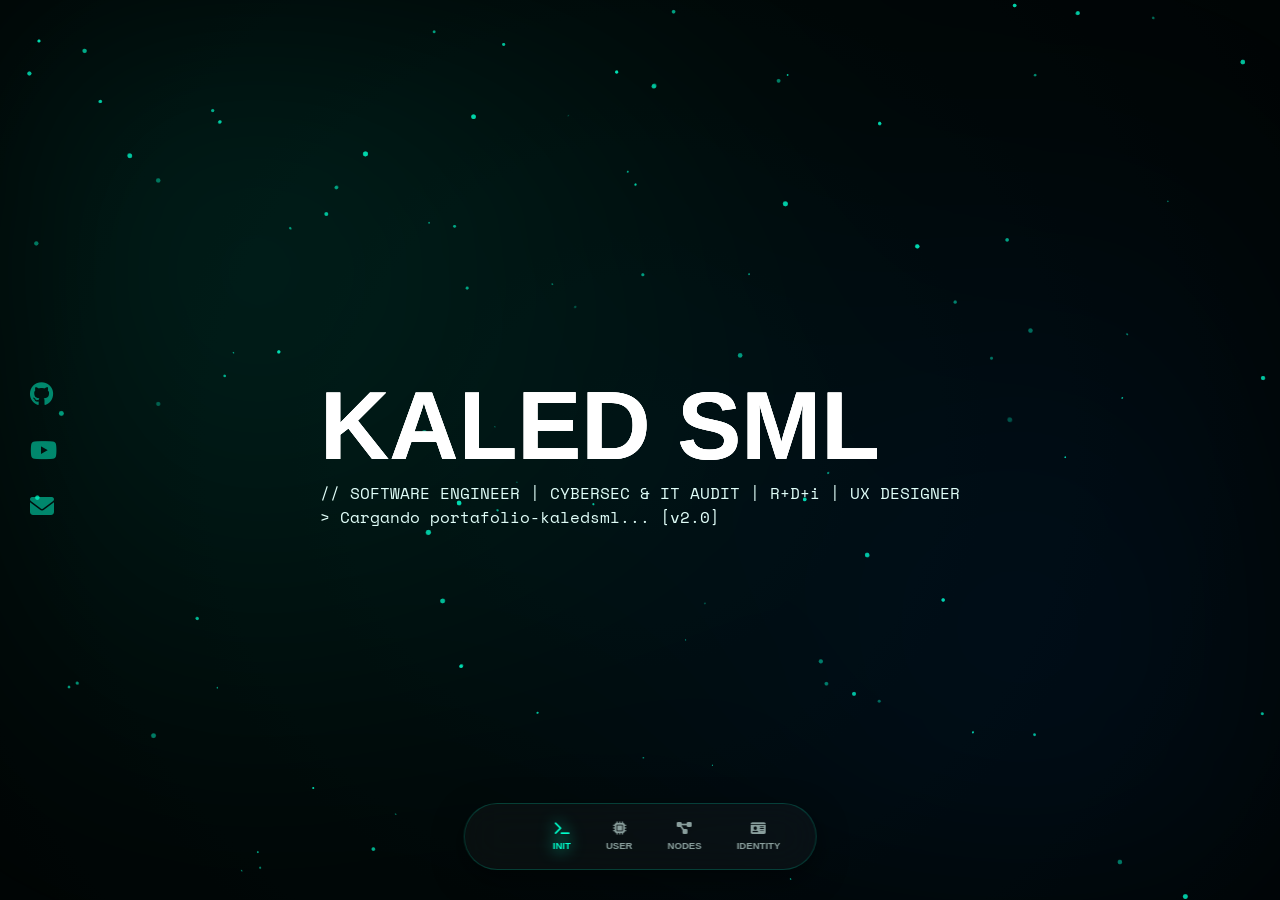
==== commit a6f4217d: "Update index.html" ====
--- a/index.html
+++ b/index.html
@@ -47,6 +47,11 @@
             <i class="fas fa-project-diagram"></i>
             <span class="btn-label">NODES</span>
         </button>
+        
+        <button class="nav-btn" onclick="location.href='identity.html'" title="Identidad Profesional">
+            <i class="fas fa-id-card"></i>
+            <span class="btn-label">IDENTITY</span>
+        </button>
     </nav>
 
     <aside class="social-bar">
@@ -77,6 +82,12 @@
                         <div class="profile-frame">
                             <img src="logo.jpg" alt="Kaled SML">
                         </div>
+                        <div><br></div>
+                        <div class="action-zone">
+                        <button id="open-pitch" class="open-pitch">
+                            <i class="fab fa-youtube"></i> PLAY_PITCH
+                        </button>
+                    </div>
                         <div class="tiger-icon">🐯</div> 
                     </div>
 
@@ -125,11 +136,7 @@
                         <input type="range" min="0" max="360" value="0" class="cyber-range" id="carousel-slider">
                     </div>
                     
-                    <div class="action-zone">
-                        <button id="open-pitch" class="open-pitch">
-                            <i class="fab fa-youtube"></i> PLAY_PITCH_MODULE
-                        </button>
-                    </div>
+
                 </div>
             </div>
 
@@ -354,4 +361,4 @@
 
 
 
-</html>+</html>
